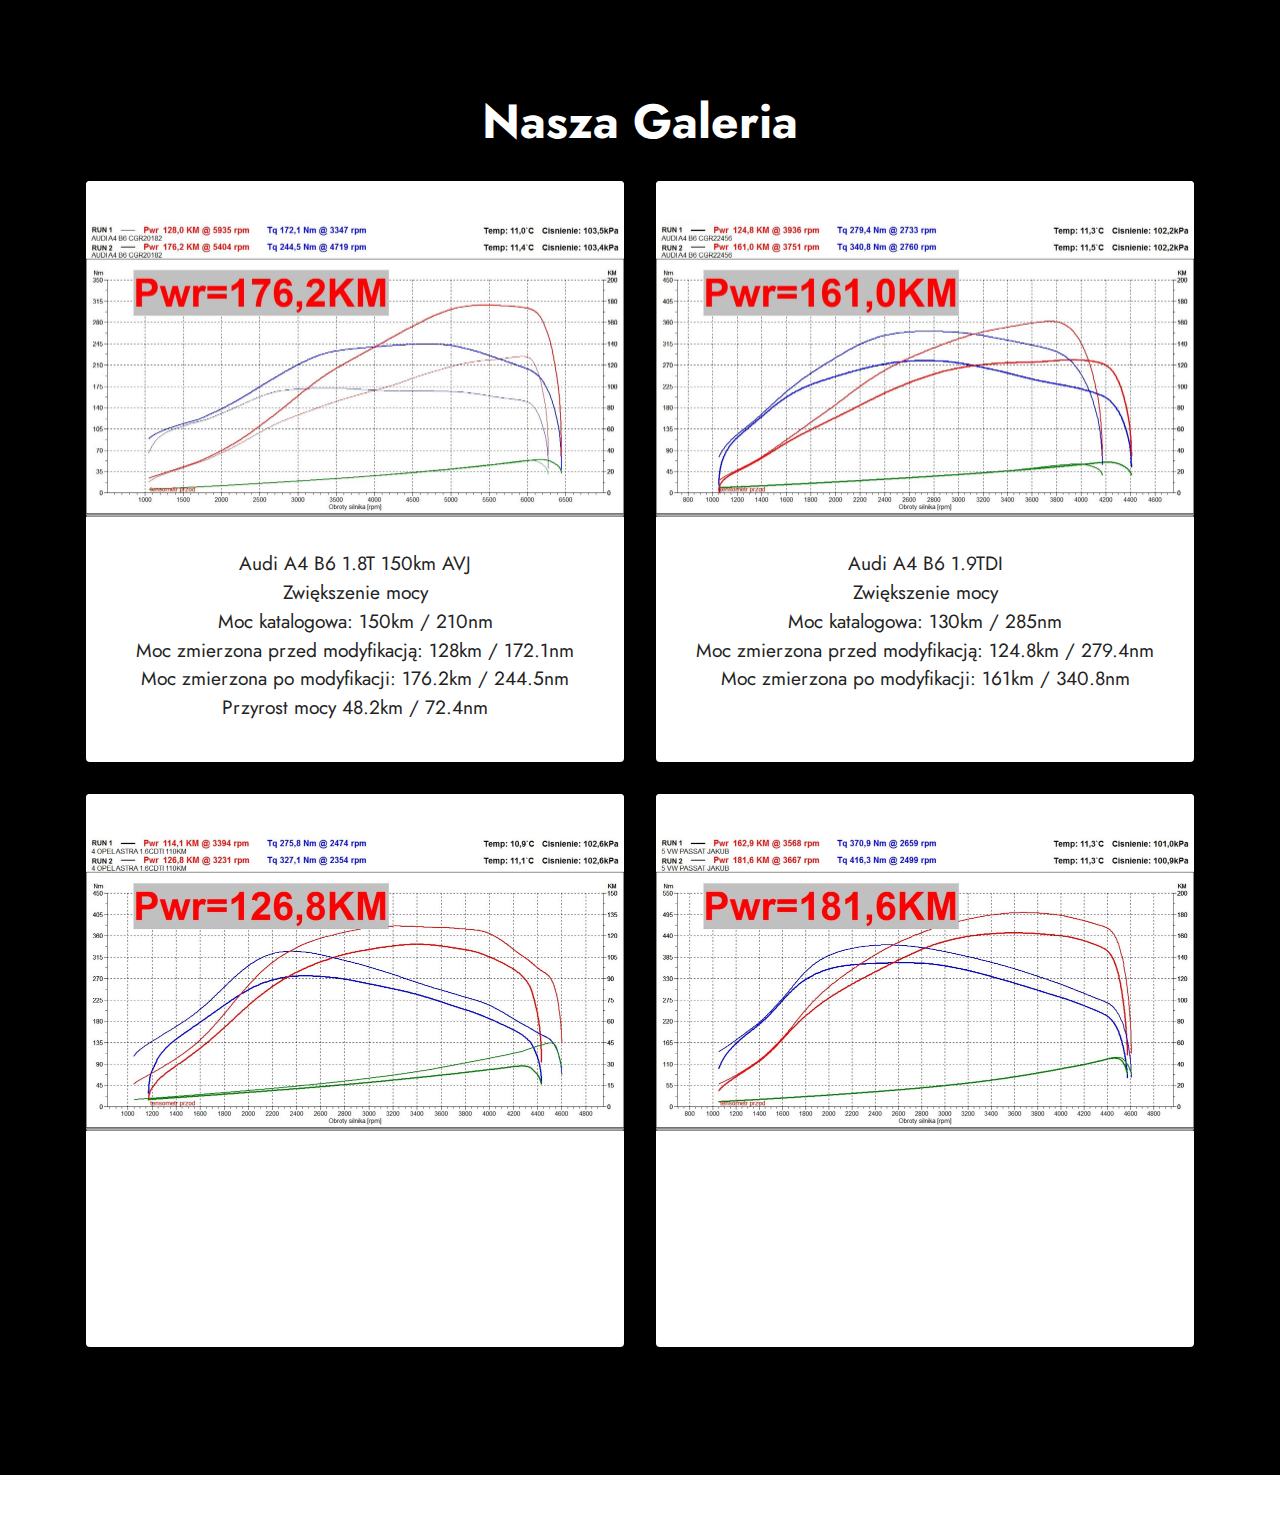
==== Galeria.html @ 9f330e2f "Add files via upload" ====
<!DOCTYPE html>
<html  >
<head>
  <!-- Site made with Mobirise Website Builder v5.7.8, https://mobirise.com -->
  <meta charset="UTF-8">
  <meta http-equiv="X-UA-Compatible" content="IE=edge">
  <meta name="generator" content="Mobirise v5.7.8, mobirise.com">
  <meta name="viewport" content="width=device-width, initial-scale=1, minimum-scale=1">
  <link rel="shortcut icon" href="assets/images/logo2-113x113.png" type="image/x-icon">
  <meta name="description" content="">
  
  
  <title>Galeria</title>
  <link rel="stylesheet" href="assets/bootstrap/css/bootstrap.min.css">
  <link rel="stylesheet" href="assets/bootstrap/css/bootstrap-grid.min.css">
  <link rel="stylesheet" href="assets/bootstrap/css/bootstrap-reboot.min.css">
  <link rel="stylesheet" href="assets/animatecss/animate.css">
  <link rel="stylesheet" href="assets/theme/css/style.css">
  <link rel="preload" href="https://fonts.googleapis.com/css?family=Jost:100,200,300,400,500,600,700,800,900,100i,200i,300i,400i,500i,600i,700i,800i,900i&display=swap" as="style" onload="this.onload=null;this.rel='stylesheet'">
  <noscript><link rel="stylesheet" href="https://fonts.googleapis.com/css?family=Jost:100,200,300,400,500,600,700,800,900,100i,200i,300i,400i,500i,600i,700i,800i,900i&display=swap"></noscript>
  <link rel="preload" as="style" href="assets/mobirise/css/mbr-additional.css"><link rel="stylesheet" href="assets/mobirise/css/mbr-additional.css" type="text/css">

  
  
  
</head>
<body>
  
  <section data-bs-version="5.1" class="gallery2 cid-tsQpjlClb7" id="gallery2-1n">
    
    
    <div class="container">
        <div class="mbr-section-head">
            <h4 class="mbr-section-title mbr-fonts-style align-center mb-0 display-2"><strong>Nasza Galeria</strong></h4>
            
        </div>
        <div class="row mt-4">
            <div class="item features-image сol-12 col-md-6 col-lg-6">
                <div class="item-wrapper">
                    <div class="item-img">
                        <img src="assets/images/315097996-138207428998140-3996588045355741692-n-1-1076x673.jpg" alt="Mobirise Website Builder">
                    </div>
                    <div class="item-content">
                        <h5 class="item-title mbr-fonts-style display-7">Audi A4 B6 1.8T 150km AVJ
<div>Zwiększenie mocy</div><div>Moc katalogowa: 150km / 210nm
</div><div>Moc zmierzona przed modyfikacją: 128km / 172.1nm
</div><div>Moc zmierzona po modyfikacji: 176.2km / 244.5nm
</div><div>Przyrost mocy 48.2km / 72.4nm</div></h5>
                        
                        
                    </div>
                    
                </div>
            </div>
            <div class="item features-image сol-12 col-md-6 col-lg-6">
                <div class="item-wrapper">
                    <div class="item-img">
                        <img src="assets/images/312795090-135342695951280-5869072577586856706-n-1076x673.jpg" alt="Mobirise Website Builder">
                    </div>
                    <div class="item-content">
                        <h5 class="item-title mbr-fonts-style display-7">Audi A4 B6 1.9TDI
<div>Zwiększenie mocy</div><div>Moc katalogowa: 130km / 285nm
</div><div>Moc zmierzona przed modyfikacją: 124.8km / 279.4nm
</div><div>Moc zmierzona po modyfikacji: 161km / 340.8nm</div></h5>
                        
                        
                    </div>
                    
                </div>
            </div>
            <div class="item features-image сol-12 col-md-6 col-lg-6">
                <div class="item-wrapper">
                    <div class="item-img">
                        <img src="assets/images/astra-1076x673.jpg" alt="Mobirise Website Builder">
                    </div>
                    <div class="item-content">
                        <h5 class="item-title mbr-fonts-style display-7">Opel Astra K 1.6CDTI 110km
<div>Zwiększenie mocy</div><div>Moc katalogowa: 110km / 300nm
</div><div>Moc zmierzona przed modyfikacją: 114.1km / 275nm
</div><div>Moc zmierzona po modyfikacji: 126.8km / 327nm</div></h5>
                        
                        
                    </div>
                    
                </div>
            </div>
            <div class="item features-image сol-12 col-md-6 col-lg-6">
                <div class="item-wrapper">
                    <div class="item-img">
                        <img src="assets/images/pasat-1076x673.jpg" alt="Mobirise Website Builder" title="">
                    </div>
                    <div class="item-content">
                        <h5 class="item-title mbr-fonts-style display-7">VW Passat B8 2.0TDI CRLB
<div>Zwiększenie mocy</div><div>Moc katalogowa: 150km / 340nm
</div><div>Moc zmierzona przed modyfikacją: 162.9km / 370.9nm
</div><div>Moc zmierzona po modyfikacji: 181.6km / 416.3nm</div></h5>
                        
                        
                    </div>
                    
                </div>
            </div>
        </div>
    </div>
</section><section class="display-7" style="padding: 0;align-items: center;justify-content: center;flex-wrap: wrap;    align-content: center;display: flex;position: relative;height: 4rem;"><a href="https://mobiri.se/" style="flex: 1 1;height: 4rem;position: absolute;width: 100%;z-index: 1;"><img alt="" style="height: 4rem;" src="[data-uri]"></a><p style="margin: 0;text-align: center;" class="display-7">Made with &#8204;</p><a style="z-index:1" href="https://mobirise.com/builder/landing-page-software.html">Landing Page Software</a></section><script src="assets/bootstrap/js/bootstrap.bundle.min.js"></script>  <script src="assets/smoothscroll/smooth-scroll.js"></script>  <script src="assets/ytplayer/index.js"></script>  <script src="assets/theme/js/script.js"></script>  
  
  
 <div id="scrollToTop" class="scrollToTop mbr-arrow-up"><a style="text-align: center;"><i class="mbr-arrow-up-icon mbr-arrow-up-icon-cm cm-icon cm-icon-smallarrow-up"></i></a></div>
    <input name="animation" type="hidden">
  </body>
</html>
---- assets/theme/css/style.css ----
@charset "UTF-8";
section {
  background-color: #ffffff;
}

body {
  font-style: normal;
  line-height: 1.5;
  font-weight: 400;
  color: #232323;
  position: relative;
}

button {
  background-color: transparent;
  border-color: transparent;
}

section,
.container,
.container-fluid {
  position: relative;
  word-wrap: break-word;
}

a.mbr-iconfont:hover {
  text-decoration: none;
}

.article .lead p,
.article .lead ul,
.article .lead ol,
.article .lead pre,
.article .lead blockquote {
  margin-bottom: 0;
}

a {
  font-style: normal;
  font-weight: 400;
  cursor: pointer;
}
a, a:hover {
  text-decoration: none;
}

.mbr-section-title {
  font-style: normal;
  line-height: 1.3;
}

.mbr-section-subtitle {
  line-height: 1.3;
}

.mbr-text {
  font-style: normal;
  line-height: 1.7;
}

h1,
h2,
h3,
h4,
h5,
h6,
.display-1,
.display-2,
.display-4,
.display-5,
.display-7,
span,
p,
a {
  line-height: 1;
  word-break: break-word;
  word-wrap: break-word;
  font-weight: 400;
}

b,
strong {
  font-weight: bold;
}

input:-webkit-autofill, input:-webkit-autofill:hover, input:-webkit-autofill:focus, input:-webkit-autofill:active {
  transition-delay: 9999s;
  -webkit-transition-property: background-color, color;
  transition-property: background-color, color;
}

textarea[type=hidden] {
  display: none;
}

section {
  background-position: 50% 50%;
  background-repeat: no-repeat;
  background-size: cover;
}
section .mbr-background-video,
section .mbr-background-video-preview {
  position: absolute;
  bottom: 0;
  left: 0;
  right: 0;
  top: 0;
}

.hidden {
  visibility: hidden;
}

.mbr-z-index20 {
  z-index: 20;
}

/*! Base colors */
.mbr-white {
  color: #ffffff;
}

.mbr-black {
  color: #111111;
}

.mbr-bg-white {
  background-color: #ffffff;
}

.mbr-bg-black {
  background-color: #000000;
}

/*! Text-aligns */
.align-left {
  text-align: left;
}

.align-center {
  text-align: center;
}

.align-right {
  text-align: right;
}

/*! Font-weight  */
.mbr-light {
  font-weight: 300;
}

.mbr-regular {
  font-weight: 400;
}

.mbr-semibold {
  font-weight: 500;
}

.mbr-bold {
  font-weight: 700;
}

/*! Media  */
.media-content {
  flex-basis: 100%;
}

.media-container-row {
  display: flex;
  flex-direction: row;
  flex-wrap: wrap;
  justify-content: center;
  align-content: center;
  align-items: start;
}
.media-container-row .media-size-item {
  width: 400px;
}

.media-container-column {
  display: flex;
  flex-direction: column;
  flex-wrap: wrap;
  justify-content: center;
  align-content: center;
  align-items: stretch;
}
.media-container-column > * {
  width: 100%;
}

@media (min-width: 992px) {
  .media-container-row {
    flex-wrap: nowrap;
  }
}
figure {
  margin-bottom: 0;
  overflow: hidden;
}

figure[mbr-media-size] {
  transition: width 0.1s;
}

img,
iframe {
  display: block;
  width: 100%;
}

.card {
  background-color: transparent;
  border: none;
}

.card-box {
  width: 100%;
}

.card-img {
  text-align: center;
  flex-shrink: 0;
  -webkit-flex-shrink: 0;
}

.media {
  max-width: 100%;
  margin: 0 auto;
}

.mbr-figure {
  align-self: center;
}

.media-container > div {
  max-width: 100%;
}

.mbr-figure img,
.card-img img {
  width: 100%;
}

@media (max-width: 991px) {
  .media-size-item {
    width: auto !important;
  }

  .media {
    width: auto;
  }

  .mbr-figure {
    width: 100% !important;
  }
}
/*! Buttons */
.mbr-section-btn {
  margin-left: -0.6rem;
  margin-right: -0.6rem;
  font-size: 0;
}

.btn {
  font-weight: 600;
  border-width: 1px;
  font-style: normal;
  margin: 0.6rem 0.6rem;
  white-space: normal;
  transition: all 0.2s ease-in-out;
  display: inline-flex;
  align-items: center;
  justify-content: center;
  word-break: break-word;
}

.btn-sm {
  font-weight: 600;
  letter-spacing: 0px;
  transition: all 0.3s ease-in-out;
}

.btn-md {
  font-weight: 600;
  letter-spacing: 0px;
  transition: all 0.3s ease-in-out;
}

.btn-lg {
  font-weight: 600;
  letter-spacing: 0px;
  transition: all 0.3s ease-in-out;
}

.btn-form {
  margin: 0;
}
.btn-form:hover {
  cursor: pointer;
}

nav .mbr-section-btn {
  margin-left: 0rem;
  margin-right: 0rem;
}

/*! Btn icon margin */
.btn .mbr-iconfont,
.btn.btn-sm .mbr-iconfont {
  order: 1;
  cursor: pointer;
  margin-left: 0.5rem;
  vertical-align: sub;
}

.btn.btn-md .mbr-iconfont,
.btn.btn-md .mbr-iconfont {
  margin-left: 0.8rem;
}

.mbr-regular {
  font-weight: 400;
}

.mbr-semibold {
  font-weight: 500;
}

.mbr-bold {
  font-weight: 700;
}

[type=submit] {
  -webkit-appearance: none;
}

/*! Full-screen */
.mbr-fullscreen .mbr-overlay {
  min-height: 100vh;
}

.mbr-fullscreen {
  display: flex;
  display: -moz-flex;
  display: -ms-flex;
  display: -o-flex;
  align-items: center;
  min-height: 100vh;
  padding-top: 3rem;
  padding-bottom: 3rem;
}

/*! Map */
.map {
  height: 25rem;
  position: relative;
}
.map iframe {
  width: 100%;
  height: 100%;
}

/*! Scroll to top arrow */
.mbr-arrow-up {
  bottom: 25px;
  right: 90px;
  position: fixed;
  text-align: right;
  z-index: 5000;
  color: #ffffff;
  font-size: 22px;
}

.mbr-arrow-up a {
  background: rgba(0, 0, 0, 0.2);
  border-radius: 50%;
  color: #fff;
  display: inline-block;
  height: 60px;
  width: 60px;
  border: 2px solid #fff;
  outline-style: none !important;
  position: relative;
  text-decoration: none;
  transition: all 0.3s ease-in-out;
  cursor: pointer;
  text-align: center;
}
.mbr-arrow-up a:hover {
  background-color: rgba(0, 0, 0, 0.4);
}
.mbr-arrow-up a i {
  line-height: 60px;
}

.mbr-arrow-up-icon {
  display: block;
  color: #fff;
}

.mbr-arrow-up-icon::before {
  content: "›";
  display: inline-block;
  font-family: serif;
  font-size: 22px;
  line-height: 1;
  font-style: normal;
  position: relative;
  top: 6px;
  left: -4px;
  transform: rotate(-90deg);
}

/*! Arrow Down */
.mbr-arrow {
  position: absolute;
  bottom: 45px;
  left: 50%;
  width: 60px;
  height: 60px;
  cursor: pointer;
  background-color: rgba(80, 80, 80, 0.5);
  border-radius: 50%;
  transform: translateX(-50%);
}
@media (max-width: 767px) {
  .mbr-arrow {
    display: none;
  }
}
.mbr-arrow > a {
  display: inline-block;
  text-decoration: none;
  outline-style: none;
  -webkit-animation: arrowdown 1.7s ease-in-out infinite;
          animation: arrowdown 1.7s ease-in-out infinite;
  color: #ffffff;
}
.mbr-arrow > a > i {
  position: absolute;
  top: -2px;
  left: 15px;
  font-size: 2rem;
}

#scrollToTop a i::before {
  content: "";
  position: absolute;
  display: block;
  border-bottom: 2.5px solid #fff;
  border-left: 2.5px solid #fff;
  width: 27.8%;
  height: 27.8%;
  left: 50%;
  top: 51%;
  transform: translateY(-30%) translateX(-50%) rotate(135deg);
}

@keyframes arrowdown {
  0% {
    transform: translateY(0px);
  }
  50% {
    transform: translateY(-5px);
  }
  100% {
    transform: translateY(0px);
  }
}
@-webkit-keyframes arrowdown {
  0% {
    transform: translateY(0px);
  }
  50% {
    transform: translateY(-5px);
  }
  100% {
    transform: translateY(0px);
  }
}
@media (max-width: 500px) {
  .mbr-arrow-up {
    left: 0;
    right: 0;
    text-align: center;
  }
}
/*Gradients animation*/
@keyframes gradient-animation {
  from {
    background-position: 0% 100%;
    -webkit-animation-timing-function: ease-in-out;
            animation-timing-function: ease-in-out;
  }
  to {
    background-position: 100% 0%;
    -webkit-animation-timing-function: ease-in-out;
            animation-timing-function: ease-in-out;
  }
}
@-webkit-keyframes gradient-animation {
  from {
    background-position: 0% 100%;
    -webkit-animation-timing-function: ease-in-out;
            animation-timing-function: ease-in-out;
  }
  to {
    background-position: 100% 0%;
    -webkit-animation-timing-function: ease-in-out;
            animation-timing-function: ease-in-out;
  }
}
.bg-gradient {
  background-size: 200% 200%;
  animation: gradient-animation 5s infinite alternate;
  -webkit-animation: gradient-animation 5s infinite alternate;
}

.menu .navbar-brand {
  display: -webkit-flex;
}
.menu .navbar-brand span {
  display: flex;
  display: -webkit-flex;
}
.menu .navbar-brand .navbar-caption-wrap {
  display: -webkit-flex;
}
.menu .navbar-brand .navbar-logo img {
  display: -webkit-flex;
  width: auto;
}
@media (min-width: 768px) and (max-width: 991px) {
  .menu .navbar-toggleable-sm .navbar-nav {
    display: -ms-flexbox;
  }
}
@media (max-width: 991px) {
  .menu .navbar-collapse {
    max-height: 93.5vh;
  }
  .menu .navbar-collapse.show {
    overflow: auto;
  }
}
@media (min-width: 992px) {
  .menu .navbar-nav.nav-dropdown {
    display: -webkit-flex;
  }
  .menu .navbar-toggleable-sm .navbar-collapse {
    display: -webkit-flex !important;
  }
  .menu .collapsed .navbar-collapse {
    max-height: 93.5vh;
  }
  .menu .collapsed .navbar-collapse.show {
    overflow: auto;
  }
}
@media (max-width: 767px) {
  .menu .navbar-collapse {
    max-height: 80vh;
  }
}

.nav-link .mbr-iconfont {
  margin-right: 0.5rem;
}

.navbar {
  display: -webkit-flex;
  -webkit-flex-wrap: wrap;
  -webkit-align-items: center;
  -webkit-justify-content: space-between;
}

.navbar-collapse {
  -webkit-flex-basis: 100%;
  -webkit-flex-grow: 1;
  -webkit-align-items: center;
}

.nav-dropdown .link {
  padding: 0.667em 1.667em !important;
  margin: 0 !important;
}

.nav {
  display: -webkit-flex;
  -webkit-flex-wrap: wrap;
}

.row {
  display: -webkit-flex;
  -webkit-flex-wrap: wrap;
}

.justify-content-center {
  -webkit-justify-content: center;
}

.form-inline {
  display: -webkit-flex;
}

.card-wrapper {
  -webkit-flex: 1;
}

.carousel-control {
  z-index: 10;
  display: -webkit-flex;
}

.carousel-controls {
  display: -webkit-flex;
}

.media {
  display: -webkit-flex;
}

.form-group:focus {
  outline: none;
}

.jq-selectbox__select {
  padding: 7px 0;
  position: relative;
}

.jq-selectbox__dropdown {
  overflow: hidden;
  border-radius: 10px;
  position: absolute;
  top: 100%;
  left: 0 !important;
  width: 100% !important;
}

.jq-selectbox__trigger-arrow {
  right: 0;
  transform: translateY(-50%);
}

.jq-selectbox li {
  padding: 1.07em 0.5em;
}

input[type=range] {
  padding-left: 0 !important;
  padding-right: 0 !important;
}

.modal-dialog,
.modal-content {
  height: 100%;
}

.modal-dialog .carousel-inner {
  height: calc(100vh - 1.75rem);
}
@media (max-width: 575px) {
  .modal-dialog .carousel-inner {
    height: calc(100vh - 1rem);
  }
}

.carousel-item {
  text-align: center;
}

.carousel-item img {
  margin: auto;
}

.navbar-toggler {
  align-self: flex-start;
  padding: 0.25rem 0.75rem;
  font-size: 1.25rem;
  line-height: 1;
  background: transparent;
  border: 1px solid transparent;
  border-radius: 0.25rem;
}

.navbar-toggler:focus,
.navbar-toggler:hover {
  text-decoration: none;
  box-shadow: none;
}

.navbar-toggler-icon {
  display: inline-block;
  width: 1.5em;
  height: 1.5em;
  vertical-align: middle;
  content: "";
  background: no-repeat center center;
  background-size: 100% 100%;
}

.navbar-toggler-left {
  position: absolute;
  left: 1rem;
}

.navbar-toggler-right {
  position: absolute;
  right: 1rem;
}

.card-img {
  width: auto;
}

.menu .navbar.collapsed:not(.beta-menu) {
  flex-direction: column;
}

.carousel-item.active,
.carousel-item-next,
.carousel-item-prev {
  display: flex;
}

.note-air-layout .dropup .dropdown-menu,
.note-air-layout .navbar-fixed-bottom .dropdown .dropdown-menu {
  bottom: initial !important;
}

html,
body {
  height: auto;
  min-height: 100vh;
}

.dropup .dropdown-toggle::after {
  display: none;
}

.form-asterisk {
  font-family: initial;
  position: absolute;
  top: -2px;
  font-weight: normal;
}

.form-control-label {
  position: relative;
  cursor: pointer;
  margin-bottom: 0.357em;
  padding: 0;
}

.alert {
  color: #ffffff;
  border-radius: 0;
  border: 0;
  font-size: 1.1rem;
  line-height: 1.5;
  margin-bottom: 1.875rem;
  padding: 1.25rem;
  position: relative;
  text-align: center;
}
.alert.alert-form::after {
  background-color: inherit;
  bottom: -7px;
  content: "";
  display: block;
  height: 14px;
  left: 50%;
  margin-left: -7px;
  position: absolute;
  transform: rotate(45deg);
  width: 14px;
}

.form-control {
  background-color: #ffffff;
  background-clip: border-box;
  color: #232323;
  line-height: 1rem !important;
  height: auto;
  padding: 0.6rem 1.2rem;
  transition: border-color 0.25s ease 0s;
  border: 1px solid transparent !important;
  border-radius: 4px;
  box-shadow: rgba(0, 0, 0, 0.07) 0px 1px 1px 0px, rgba(0, 0, 0, 0.07) 0px 1px 3px 0px, rgba(0, 0, 0, 0.03) 0px 0px 0px 1px;
}
.form-active .form-control:invalid {
  border-color: red;
}

form .row {
  margin-left: -0.6rem;
  margin-right: -0.6rem;
}
form .row [class*=col] {
  padding-left: 0.6rem;
  padding-right: 0.6rem;
}

form .mbr-section-btn {
  margin: 0;
  padding-left: 0.6rem;
  padding-right: 0.6rem;
}

form .btn {
  display: flex;
  padding: 0.6rem 1.2rem;
  margin: 0;
}

form .form-check-input {
  margin-top: 0.5;
}

textarea.form-control {
  line-height: 1.5rem !important;
}

.form-group {
  margin-bottom: 1.2rem;
}

.form-control,
form .btn {
  min-height: 48px;
}

.gdpr-block label span.textGDPR input[name=gdpr] {
  top: 7px;
}

.form-control:focus {
  box-shadow: none;
}

:focus {
  outline: none;
}

.mbr-overlay {
  background-color: #000;
  bottom: 0;
  left: 0;
  opacity: 0.5;
  position: absolute;
  right: 0;
  top: 0;
  z-index: 0;
  pointer-events: none;
}

blockquote {
  font-style: italic;
  padding: 3rem;
  font-size: 1.09rem;
  position: relative;
  border-left: 3px solid;
}

ul,
ol,
pre,
blockquote {
  margin-bottom: 2.3125rem;
}

.mt-4 {
  margin-top: 2rem !important;
}

.mb-4 {
  margin-bottom: 2rem !important;
}

@media (min-width: 992px) {
  .container {
    padding-left: 16px;
    padding-right: 16px;
  }

  .row {
    margin-left: -16px;
    margin-right: -16px;
  }
  .row > [class*=col] {
    padding-left: 16px;
    padding-right: 16px;
  }
}
@media (min-width: 768px) {
  .container-fluid {
    padding-left: 32px;
    padding-right: 32px;
  }
}
@media (min-width: 768px) and (max-width: 991px) {
  .mbr-container {
    padding-left: 32px;
    padding-right: 32px;
  }
}
@media (max-width: 767px) {
  .mbr-container {
    padding-left: 16px;
    padding-right: 16px;
  }
}
.card-wrapper,
.item-wrapper {
  overflow: hidden;
}

.app-video-wrapper > img {
  opacity: 1;
}

.item {
  position: relative;
}

.dropdown-menu .dropdown-menu {
  left: 100%;
}

.dropdown-item + .dropdown-menu {
  display: none;
}

.dropdown-item:hover + .dropdown-menu,
.dropdown-menu:hover {
  display: block;
}

@media (min-aspect-ratio: 16/9) {
  .mbr-video-foreground {
    height: 300% !important;
    top: -100% !important;
  }
}
@media (max-aspect-ratio: 16/9) {
  .mbr-video-foreground {
    width: 300% !important;
    left: -100% !important;
  }
}.engine {
	position: absolute;
	text-indent: -2400px;
	text-align: center;
	padding: 0;
	top: 0;
	left: -2400px;
}
---- assets/mobirise/css/mbr-additional.css ----
.btn {
  border-width: 2px;
}
body {
  font-family: Jost;
}
.display-1 {
  font-family: 'Jost', sans-serif;
  font-size: 4.6rem;
  line-height: 1.1;
}
.display-1 > .mbr-iconfont {
  font-size: 5.75rem;
}
.display-2 {
  font-family: 'Jost', sans-serif;
  font-size: 3rem;
  line-height: 1.1;
}
.display-2 > .mbr-iconfont {
  font-size: 3.75rem;
}
.display-4 {
  font-family: 'Jost', sans-serif;
  font-size: 1.1rem;
  line-height: 1.5;
}
.display-4 > .mbr-iconfont {
  font-size: 1.375rem;
}
.display-5 {
  font-family: 'Jost', sans-serif;
  font-size: 2.2rem;
  line-height: 1.5;
}
.display-5 > .mbr-iconfont {
  font-size: 2.75rem;
}
.display-7 {
  font-family: 'Jost', sans-serif;
  font-size: 1.2rem;
  line-height: 1.5;
}
.display-7 > .mbr-iconfont {
  font-size: 1.5rem;
}
/* ---- Fluid typography for mobile devices ---- */
/* 1.4 - font scale ratio ( bootstrap == 1.42857 ) */
/* 100vw - current viewport width */
/* (48 - 20)  48 == 48rem == 768px, 20 == 20rem == 320px(minimal supported viewport) */
/* 0.65 - min scale variable, may vary */
@media (max-width: 992px) {
  .display-1 {
    font-size: 3.68rem;
  }
}
@media (max-width: 768px) {
  .display-1 {
    font-size: 3.22rem;
    font-size: calc( 2.26rem + (4.6 - 2.26) * ((100vw - 20rem) / (48 - 20)));
    line-height: calc( 1.1 * (2.26rem + (4.6 - 2.26) * ((100vw - 20rem) / (48 - 20))));
  }
  .display-2 {
    font-size: 2.4rem;
    font-size: calc( 1.7rem + (3 - 1.7) * ((100vw - 20rem) / (48 - 20)));
    line-height: calc( 1.3 * (1.7rem + (3 - 1.7) * ((100vw - 20rem) / (48 - 20))));
  }
  .display-4 {
    font-size: 0.88rem;
    font-size: calc( 1.0350000000000001rem + (1.1 - 1.0350000000000001) * ((100vw - 20rem) / (48 - 20)));
    line-height: calc( 1.4 * (1.0350000000000001rem + (1.1 - 1.0350000000000001) * ((100vw - 20rem) / (48 - 20))));
  }
  .display-5 {
    font-size: 1.76rem;
    font-size: calc( 1.42rem + (2.2 - 1.42) * ((100vw - 20rem) / (48 - 20)));
    line-height: calc( 1.4 * (1.42rem + (2.2 - 1.42) * ((100vw - 20rem) / (48 - 20))));
  }
  .display-7 {
    font-size: 0.96rem;
    font-size: calc( 1.07rem + (1.2 - 1.07) * ((100vw - 20rem) / (48 - 20)));
    line-height: calc( 1.4 * (1.07rem + (1.2 - 1.07) * ((100vw - 20rem) / (48 - 20))));
  }
}
/* Buttons */
.btn {
  padding: 0.6rem 1.2rem;
  border-radius: 4px;
}
.btn-sm {
  padding: 0.6rem 1.2rem;
  border-radius: 4px;
}
.btn-md {
  padding: 0.6rem 1.2rem;
  border-radius: 4px;
}
.btn-lg {
  padding: 1rem 2.6rem;
  border-radius: 4px;
}
.bg-primary {
  background-color: #6592e6 !important;
}
.bg-success {
  background-color: #40b0bf !important;
}
.bg-info {
  background-color: #47b5ed !important;
}
.bg-warning {
  background-color: #ffe161 !important;
}
.bg-danger {
  background-color: #ff9966 !important;
}
.btn-primary,
.btn-primary:active {
  background-color: #6592e6 !important;
  border-color: #6592e6 !important;
  color: #ffffff !important;
  box-shadow: 0 2px 2px 0 rgba(0, 0, 0, 0.2);
}
.btn-primary:hover,
.btn-primary:focus,
.btn-primary.focus,
.btn-primary.active {
  color: #ffffff !important;
  background-color: #2260d2 !important;
  border-color: #2260d2 !important;
  box-shadow: 0 2px 5px 0 rgba(0, 0, 0, 0.2);
}
.btn-primary.disabled,
.btn-primary:disabled {
  color: #ffffff !important;
  background-color: #2260d2 !important;
  border-color: #2260d2 !important;
}
.btn-secondary,
.btn-secondary:active {
  background-color: #ff6666 !important;
  border-color: #ff6666 !important;
  color: #ffffff !important;
  box-shadow: 0 2px 2px 0 rgba(0, 0, 0, 0.2);
}
.btn-secondary:hover,
.btn-secondary:focus,
.btn-secondary.focus,
.btn-secondary.active {
  color: #ffffff !important;
  background-color: #ff0f0f !important;
  border-color: #ff0f0f !important;
  box-shadow: 0 2px 5px 0 rgba(0, 0, 0, 0.2);
}
.btn-secondary.disabled,
.btn-secondary:disabled {
  color: #ffffff !important;
  background-color: #ff0f0f !important;
  border-color: #ff0f0f !important;
}
.btn-info,
.btn-info:active {
  background-color: #47b5ed !important;
  border-color: #47b5ed !important;
  color: #ffffff !important;
  box-shadow: 0 2px 2px 0 rgba(0, 0, 0, 0.2);
}
.btn-info:hover,
.btn-info:focus,
.btn-info.focus,
.btn-info.active {
  color: #ffffff !important;
  background-color: #148cca !important;
  border-color: #148cca !important;
  box-shadow: 0 2px 5px 0 rgba(0, 0, 0, 0.2);
}
.btn-info.disabled,
.btn-info:disabled {
  color: #ffffff !important;
  background-color: #148cca !important;
  border-color: #148cca !important;
}
.btn-success,
.btn-success:active {
  background-color: #40b0bf !important;
  border-color: #40b0bf !important;
  color: #ffffff !important;
  box-shadow: 0 2px 2px 0 rgba(0, 0, 0, 0.2);
}
.btn-success:hover,
.btn-success:focus,
.btn-success.focus,
.btn-success.active {
  color: #ffffff !important;
  background-color: #2a747e !important;
  border-color: #2a747e !important;
  box-shadow: 0 2px 5px 0 rgba(0, 0, 0, 0.2);
}
.btn-success.disabled,
.btn-success:disabled {
  color: #ffffff !important;
  background-color: #2a747e !important;
  border-color: #2a747e !important;
}
.btn-warning,
.btn-warning:active {
  background-color: #ffe161 !important;
  border-color: #ffe161 !important;
  color: #614f00 !important;
  box-shadow: 0 2px 2px 0 rgba(0, 0, 0, 0.2);
}
.btn-warning:hover,
.btn-warning:focus,
.btn-warning.focus,
.btn-warning.active {
  color: #0a0800 !important;
  background-color: #ffd10a !important;
  border-color: #ffd10a !important;
  box-shadow: 0 2px 5px 0 rgba(0, 0, 0, 0.2);
}
.btn-warning.disabled,
.btn-warning:disabled {
  color: #614f00 !important;
  background-color: #ffd10a !important;
  border-color: #ffd10a !important;
}
.btn-danger,
.btn-danger:active {
  background-color: #ff9966 !important;
  border-color: #ff9966 !important;
  color: #ffffff !important;
  box-shadow: 0 2px 2px 0 rgba(0, 0, 0, 0.2);
}
.btn-danger:hover,
.btn-danger:focus,
.btn-danger.focus,
.btn-danger.active {
  color: #ffffff !important;
  background-color: #ff5f0f !important;
  border-color: #ff5f0f !important;
  box-shadow: 0 2px 5px 0 rgba(0, 0, 0, 0.2);
}
.btn-danger.disabled,
.btn-danger:disabled {
  color: #ffffff !important;
  background-color: #ff5f0f !important;
  border-color: #ff5f0f !important;
}
.btn-white,
.btn-white:active {
  background-color: #fafafa !important;
  border-color: #fafafa !important;
  color: #7a7a7a !important;
  box-shadow: 0 2px 2px 0 rgba(0, 0, 0, 0.2);
}
.btn-white:hover,
.btn-white:focus,
.btn-white.focus,
.btn-white.active {
  color: #4f4f4f !important;
  background-color: #cfcfcf !important;
  border-color: #cfcfcf !important;
  box-shadow: 0 2px 5px 0 rgba(0, 0, 0, 0.2);
}
.btn-white.disabled,
.btn-white:disabled {
  color: #7a7a7a !important;
  background-color: #cfcfcf !important;
  border-color: #cfcfcf !important;
}
.btn-black,
.btn-black:active {
  background-color: #232323 !important;
  border-color: #232323 !important;
  color: #ffffff !important;
  box-shadow: 0 2px 2px 0 rgba(0, 0, 0, 0.2);
}
.btn-black:hover,
.btn-black:focus,
.btn-black.focus,
.btn-black.active {
  color: #ffffff !important;
  background-color: #000000 !important;
  border-color: #000000 !important;
  box-shadow: 0 2px 5px 0 rgba(0, 0, 0, 0.2);
}
.btn-black.disabled,
.btn-black:disabled {
  color: #ffffff !important;
  background-color: #000000 !important;
  border-color: #000000 !important;
}
.btn-primary-outline,
.btn-primary-outline:active {
  background-color: transparent !important;
  border-color: #6592e6;
  color: #6592e6;
}
.btn-primary-outline:hover,
.btn-primary-outline:focus,
.btn-primary-outline.focus,
.btn-primary-outline.active {
  color: #2260d2 !important;
  background-color: transparent!important;
  border-color: #2260d2 !important;
  box-shadow: none!important;
}
.btn-primary-outline.disabled,
.btn-primary-outline:disabled {
  color: #ffffff !important;
  background-color: #6592e6 !important;
  border-color: #6592e6 !important;
}
.btn-secondary-outline,
.btn-secondary-outline:active {
  background-color: transparent !important;
  border-color: #ff6666;
  color: #ff6666;
}
.btn-secondary-outline:hover,
.btn-secondary-outline:focus,
.btn-secondary-outline.focus,
.btn-secondary-outline.active {
  color: #ff0f0f !important;
  background-color: transparent!important;
  border-color: #ff0f0f !important;
  box-shadow: none!important;
}
.btn-secondary-outline.disabled,
.btn-secondary-outline:disabled {
  color: #ffffff !important;
  background-color: #ff6666 !important;
  border-color: #ff6666 !important;
}
.btn-info-outline,
.btn-info-outline:active {
  background-color: transparent !important;
  border-color: #47b5ed;
  color: #47b5ed;
}
.btn-info-outline:hover,
.btn-info-outline:focus,
.btn-info-outline.focus,
.btn-info-outline.active {
  color: #148cca !important;
  background-color: transparent!important;
  border-color: #148cca !important;
  box-shadow: none!important;
}
.btn-info-outline.disabled,
.btn-info-outline:disabled {
  color: #ffffff !important;
  background-color: #47b5ed !important;
  border-color: #47b5ed !important;
}
.btn-success-outline,
.btn-success-outline:active {
  background-color: transparent !important;
  border-color: #40b0bf;
  color: #40b0bf;
}
.btn-success-outline:hover,
.btn-success-outline:focus,
.btn-success-outline.focus,
.btn-success-outline.active {
  color: #2a747e !important;
  background-color: transparent!important;
  border-color: #2a747e !important;
  box-shadow: none!important;
}
.btn-success-outline.disabled,
.btn-success-outline:disabled {
  color: #ffffff !important;
  background-color: #40b0bf !important;
  border-color: #40b0bf !important;
}
.btn-warning-outline,
.btn-warning-outline:active {
  background-color: transparent !important;
  border-color: #ffe161;
  color: #ffe161;
}
.btn-warning-outline:hover,
.btn-warning-outline:focus,
.btn-warning-outline.focus,
.btn-warning-outline.active {
  color: #ffd10a !important;
  background-color: transparent!important;
  border-color: #ffd10a !important;
  box-shadow: none!important;
}
.btn-warning-outline.disabled,
.btn-warning-outline:disabled {
  color: #614f00 !important;
  background-color: #ffe161 !important;
  border-color: #ffe161 !important;
}
.btn-danger-outline,
.btn-danger-outline:active {
  background-color: transparent !important;
  border-color: #ff9966;
  color: #ff9966;
}
.btn-danger-outline:hover,
.btn-danger-outline:focus,
.btn-danger-outline.focus,
.btn-danger-outline.active {
  color: #ff5f0f !important;
  background-color: transparent!important;
  border-color: #ff5f0f !important;
  box-shadow: none!important;
}
.btn-danger-outline.disabled,
.btn-danger-outline:disabled {
  color: #ffffff !important;
  background-color: #ff9966 !important;
  border-color: #ff9966 !important;
}
.btn-black-outline,
.btn-black-outline:active {
  background-color: transparent !important;
  border-color: #232323;
  color: #232323;
}
.btn-black-outline:hover,
.btn-black-outline:focus,
.btn-black-outline.focus,
.btn-black-outline.active {
  color: #000000 !important;
  background-color: transparent!important;
  border-color: #000000 !important;
  box-shadow: none!important;
}
.btn-black-outline.disabled,
.btn-black-outline:disabled {
  color: #ffffff !important;
  background-color: #232323 !important;
  border-color: #232323 !important;
}
.btn-white-outline,
.btn-white-outline:active {
  background-color: transparent !important;
  border-color: #fafafa;
  color: #fafafa;
}
.btn-white-outline:hover,
.btn-white-outline:focus,
.btn-white-outline.focus,
.btn-white-outline.active {
  color: #cfcfcf !important;
  background-color: transparent!important;
  border-color: #cfcfcf !important;
  box-shadow: none!important;
}
.btn-white-outline.disabled,
.btn-white-outline:disabled {
  color: #7a7a7a !important;
  background-color: #fafafa !important;
  border-color: #fafafa !important;
}
.text-primary {
  color: #6592e6 !important;
}
.text-secondary {
  color: #ff6666 !important;
}
.text-success {
  color: #40b0bf !important;
}
.text-info {
  color: #47b5ed !important;
}
.text-warning {
  color: #ffe161 !important;
}
.text-danger {
  color: #ff9966 !important;
}
.text-white {
  color: #fafafa !important;
}
.text-black {
  color: #232323 !important;
}
a.text-primary:hover,
a.text-primary:focus,
a.text-primary.active {
  color: #205ac5 !important;
}
a.text-secondary:hover,
a.text-secondary:focus,
a.text-secondary.active {
  color: #ff0000 !important;
}
a.text-success:hover,
a.text-success:focus,
a.text-success.active {
  color: #266a73 !important;
}
a.text-info:hover,
a.text-info:focus,
a.text-info.active {
  color: #1283bc !important;
}
a.text-warning:hover,
a.text-warning:focus,
a.text-warning.active {
  color: #facb00 !important;
}
a.text-danger:hover,
a.text-danger:focus,
a.text-danger.active {
  color: #ff5500 !important;
}
a.text-white:hover,
a.text-white:focus,
a.text-white.active {
  color: #c7c7c7 !important;
}
a.text-black:hover,
a.text-black:focus,
a.text-black.active {
  color: #000000 !important;
}
a[class*="text-"]:not(.nav-link):not(.dropdown-item):not([role]):not(.navbar-caption) {
  position: relative;
  background-image: transparent;
  background-size: 10000px 2px;
  background-repeat: no-repeat;
  background-position: 0px 1.2em;
  background-position: -10000px 1.2em;
}
a[class*="text-"]:not(.nav-link):not(.dropdown-item):not([role]):not(.navbar-caption):hover {
  transition: background-position 2s ease-in-out;
  background-image: linear-gradient(currentColor 50%, currentColor 50%);
  background-position: 0px 1.2em;
}
.nav-tabs .nav-link.active {
  color: #6592e6;
}
.nav-tabs .nav-link:not(.active) {
  color: #232323;
}
.alert-success {
  background-color: #70c770;
}
.alert-info {
  background-color: #47b5ed;
}
.alert-warning {
  background-color: #ffe161;
}
.alert-danger {
  background-color: #ff9966;
}
.mbr-section-btn a.btn:not(.btn-form) {
  border-radius: 100px;
}
.mbr-gallery-filter li a {
  border-radius: 100px !important;
}
.mbr-gallery-filter li.active .btn {
  background-color: #6592e6;
  border-color: #6592e6;
  color: #ffffff;
}
.mbr-gallery-filter li.active .btn:focus {
  box-shadow: none;
}
.nav-tabs .nav-link {
  border-radius: 100px !important;
}
a,
a:hover {
  color: #6592e6;
}
.mbr-plan-header.bg-primary .mbr-plan-subtitle,
.mbr-plan-header.bg-primary .mbr-plan-price-desc {
  color: #ffffff;
}
.mbr-plan-header.bg-success .mbr-plan-subtitle,
.mbr-plan-header.bg-success .mbr-plan-price-desc {
  color: #a0d8df;
}
.mbr-plan-header.bg-info .mbr-plan-subtitle,
.mbr-plan-header.bg-info .mbr-plan-price-desc {
  color: #ffffff;
}
.mbr-plan-header.bg-warning .mbr-plan-subtitle,
.mbr-plan-header.bg-warning .mbr-plan-price-desc {
  color: #ffffff;
}
.mbr-plan-header.bg-danger .mbr-plan-subtitle,
.mbr-plan-header.bg-danger .mbr-plan-price-desc {
  color: #ffffff;
}
/* Scroll to top button*/
#scrollToTop a {
  border-radius: 100px;
}
.form-control {
  font-family: 'Jost', sans-serif;
  font-size: 1.1rem;
  line-height: 1.5;
  font-weight: 400;
}
.form-control > .mbr-iconfont {
  font-size: 1.375rem;
}
.form-control:hover,
.form-control:focus {
  box-shadow: rgba(0, 0, 0, 0.07) 0px 1px 1px 0px, rgba(0, 0, 0, 0.07) 0px 1px 3px 0px, rgba(0, 0, 0, 0.03) 0px 0px 0px 1px;
  border-color: #6592e6 !important;
}
.form-control:-webkit-input-placeholder {
  font-family: 'Jost', sans-serif;
  font-size: 1.1rem;
  line-height: 1.5;
  font-weight: 400;
}
.form-control:-webkit-input-placeholder > .mbr-iconfont {
  font-size: 1.375rem;
}
blockquote {
  border-color: #6592e6;
}
/* Forms */
.mbr-form .input-group-btn a.btn {
  border-radius: 100px !important;
}
.mbr-form .input-group-btn a.btn:hover {
  box-shadow: 0 10px 40px 0 rgba(0, 0, 0, 0.2);
}
.mbr-form .input-group-btn button[type="submit"] {
  border-radius: 100px !important;
  padding: 1rem 3rem;
}
.mbr-form .input-group-btn button[type="submit"]:hover {
  box-shadow: 0 10px 40px 0 rgba(0, 0, 0, 0.2);
}
.jq-selectbox li:hover,
.jq-selectbox li.selected {
  background-color: #6592e6;
  color: #ffffff;
}
.jq-number__spin {
  transition: 0.25s ease;
}
.jq-number__spin:hover {
  border-color: #6592e6;
}
.jq-selectbox .jq-selectbox__trigger-arrow,
.jq-number__spin.minus:after,
.jq-number__spin.plus:after {
  transition: 0.4s;
  border-top-color: #353535;
  border-bottom-color: #353535;
}
.jq-selectbox:hover .jq-selectbox__trigger-arrow,
.jq-number__spin.minus:hover:after,
.jq-number__spin.plus:hover:after {
  border-top-color: #6592e6;
  border-bottom-color: #6592e6;
}
.xdsoft_datetimepicker .xdsoft_calendar td.xdsoft_default,
.xdsoft_datetimepicker .xdsoft_calendar td.xdsoft_current,
.xdsoft_datetimepicker .xdsoft_timepicker .xdsoft_time_box > div > div.xdsoft_current {
  color: #ffffff !important;
  background-color: #6592e6 !important;
  box-shadow: none !important;
}
.xdsoft_datetimepicker .xdsoft_calendar td:hover,
.xdsoft_datetimepicker .xdsoft_timepicker .xdsoft_time_box > div > div:hover {
  color: #000000 !important;
  background: #ff6666 !important;
  box-shadow: none !important;
}
.lazy-bg {
  background-image: none !important;
}
.lazy-placeholder:not(section),
.lazy-none {
  display: block;
  position: relative;
  padding-bottom: 56.25%;
  width: 100%;
  height: auto;
}
iframe.lazy-placeholder,
.lazy-placeholder:after {
  content: '';
  position: absolute;
  width: 200px;
  height: 200px;
  background: transparent no-repeat center;
  background-size: contain;
  top: 50%;
  left: 50%;
  transform: translateX(-50%) translateY(-50%);
  background-image: url("data:image/svg+xml;charset=UTF-8,%3csvg width='32' height='32' viewBox='0 0 64 64' xmlns='http://www.w3.org/2000/svg' stroke='%236592e6' %3e%3cg fill='none' fill-rule='evenodd'%3e%3cg transform='translate(16 16)' stroke-width='2'%3e%3ccircle stroke-opacity='.5' cx='16' cy='16' r='16'/%3e%3cpath d='M32 16c0-9.94-8.06-16-16-16'%3e%3canimateTransform attributeName='transform' type='rotate' from='0 16 16' to='360 16 16' dur='1s' repeatCount='indefinite'/%3e%3c/path%3e%3c/g%3e%3c/g%3e%3c/svg%3e");
}
section.lazy-placeholder:after {
  opacity: 0.5;
}
body {
  overflow-x: hidden;
}
a {
  transition: color 0.6s;
}
.cid-tsOKmFIrLL {
  background-image: url("../../../assets/images/298116456-103949452423938-6160266547460034625-n-590x590.jpeg");
}
.cid-tsOKmFIrLL .mbr-fallback-image.disabled {
  display: none;
}
.cid-tsOKmFIrLL .mbr-fallback-image {
  display: block;
  background-size: cover;
  background-position: center center;
  width: 100%;
  height: 100%;
  position: absolute;
  top: 0;
}
.cid-tsOKmFIrLL .mbr-section-title {
  color: #ffffff;
}
.cid-tsOKmFIrLL .mbr-text,
.cid-tsOKmFIrLL .mbr-section-btn {
  color: #ffffff;
}
.cid-tsOUuTFX2x {
  z-index: 1000;
  width: 100%;
  position: relative;
  min-height: 60px;
}
.cid-tsOUuTFX2x nav.navbar {
  position: fixed;
}
.cid-tsOUuTFX2x .dropdown-item:before {
  font-family: Moririse2 !important;
  content: "\e966";
  display: inline-block;
  width: 0;
  position: absolute;
  left: 1rem;
  top: 0.5rem;
  margin-right: 0.5rem;
  line-height: 1;
  font-size: inherit;
  vertical-align: middle;
  text-align: center;
  overflow: hidden;
  transform: scale(0, 1);
  transition: all 0.25s ease-in-out;
}
.cid-tsOUuTFX2x .dropdown-menu {
  padding: 0;
  border-radius: 4px;
  box-shadow: 0 1px 3px 0 rgba(0, 0, 0, 0.1);
}
.cid-tsOUuTFX2x .dropdown-item {
  border-bottom: 1px solid #e6e6e6;
}
.cid-tsOUuTFX2x .dropdown-item:hover,
.cid-tsOUuTFX2x .dropdown-item:focus {
  background: #6592e6 !important;
  color: white !important;
}
.cid-tsOUuTFX2x .dropdown-item:hover span {
  color: white;
}
.cid-tsOUuTFX2x .dropdown-item:first-child {
  border-top-left-radius: 4px;
  border-top-right-radius: 4px;
}
.cid-tsOUuTFX2x .dropdown-item:last-child {
  border-bottom: none;
  border-bottom-left-radius: 4px;
  border-bottom-right-radius: 4px;
}
.cid-tsOUuTFX2x .nav-dropdown .link {
  padding: 0 0.3em !important;
  margin: 0.667em 1em !important;
}
.cid-tsOUuTFX2x .nav-dropdown .link.dropdown-toggle::after {
  margin-left: 0.5rem;
  margin-top: 0.2rem;
}
.cid-tsOUuTFX2x .nav-link {
  position: relative;
}
.cid-tsOUuTFX2x .container {
  display: flex;
  margin: auto;
  flex-wrap: nowrap;
}
@media (max-width: 991px) {
  .cid-tsOUuTFX2x .container {
    flex-wrap: wrap;
  }
}
.cid-tsOUuTFX2x .container-fluid {
  flex-wrap: nowrap;
}
@media (max-width: 991px) {
  .cid-tsOUuTFX2x .container-fluid {
    flex-wrap: wrap;
  }
}
.cid-tsOUuTFX2x .iconfont-wrapper {
  color: #ffffff !important;
  font-size: 1.5rem;
  padding-right: 0.5rem;
}
.cid-tsOUuTFX2x .dropdown-menu,
.cid-tsOUuTFX2x .navbar.opened {
  background: #000000 !important;
}
.cid-tsOUuTFX2x .nav-item:focus,
.cid-tsOUuTFX2x .nav-link:focus {
  outline: none;
}
.cid-tsOUuTFX2x .dropdown .dropdown-menu .dropdown-item {
  width: auto;
  transition: all 0.25s ease-in-out;
}
.cid-tsOUuTFX2x .dropdown .dropdown-menu .dropdown-item::after {
  right: 0.5rem;
}
.cid-tsOUuTFX2x .dropdown .dropdown-menu .dropdown-item .mbr-iconfont {
  margin-right: 0.5rem;
  vertical-align: sub;
}
.cid-tsOUuTFX2x .dropdown .dropdown-menu .dropdown-item .mbr-iconfont:before {
  display: inline-block;
  transform: scale(1, 1);
  transition: all 0.25s ease-in-out;
}
.cid-tsOUuTFX2x .collapsed .dropdown-menu .dropdown-item:before {
  display: none;
}
.cid-tsOUuTFX2x .collapsed .dropdown .dropdown-menu .dropdown-item {
  padding: 0.235em 1.5em 0.235em 1.5em !important;
  transition: none;
  margin: 0 !important;
}
.cid-tsOUuTFX2x .navbar {
  min-height: 70px;
  transition: all 0.3s;
  border-bottom: 1px solid transparent;
  box-shadow: 0 1px 3px 0 rgba(0, 0, 0, 0.1);
  background: #000000;
}
.cid-tsOUuTFX2x .navbar.opened {
  transition: all 0.3s;
}
.cid-tsOUuTFX2x .navbar .dropdown-item {
  padding: 0.5rem 1.8rem;
}
.cid-tsOUuTFX2x .navbar .navbar-logo img {
  width: auto;
}
.cid-tsOUuTFX2x .navbar .navbar-collapse {
  justify-content: flex-end;
  z-index: 1;
}
.cid-tsOUuTFX2x .navbar.collapsed {
  justify-content: center;
}
.cid-tsOUuTFX2x .navbar.collapsed .nav-item .nav-link::before {
  display: none;
}
.cid-tsOUuTFX2x .navbar.collapsed.opened .dropdown-menu {
  top: 0;
}
@media (min-width: 992px) {
  .cid-tsOUuTFX2x .navbar.collapsed.opened:not(.navbar-short) .navbar-collapse {
    max-height: calc(98.5vh - 4.3rem);
  }
}
.cid-tsOUuTFX2x .navbar.collapsed .dropdown-menu .dropdown-submenu {
  left: 0 !important;
}
.cid-tsOUuTFX2x .navbar.collapsed .dropdown-menu .dropdown-item:after {
  right: auto;
}
.cid-tsOUuTFX2x .navbar.collapsed .dropdown-menu .dropdown-toggle[data-toggle="dropdown-submenu"]:after {
  margin-left: 0.5rem;
  margin-top: 0.2rem;
  border-top: 0.35em solid;
  border-right: 0.35em solid transparent;
  border-left: 0.35em solid transparent;
  border-bottom: 0;
  top: 41%;
}
.cid-tsOUuTFX2x .navbar.collapsed ul.navbar-nav li {
  margin: auto;
}
.cid-tsOUuTFX2x .navbar.collapsed .dropdown-menu .dropdown-item {
  padding: 0.25rem 1.5rem;
  text-align: center;
}
.cid-tsOUuTFX2x .navbar.collapsed .icons-menu {
  padding-left: 0;
  padding-right: 0;
  padding-top: 0.5rem;
  padding-bottom: 0.5rem;
}
@media (max-width: 991px) {
  .cid-tsOUuTFX2x .navbar .nav-item .nav-link::before {
    display: none;
  }
  .cid-tsOUuTFX2x .navbar.opened .dropdown-menu {
    top: 0;
  }
  .cid-tsOUuTFX2x .navbar .dropdown-menu .dropdown-submenu {
    left: 0 !important;
  }
  .cid-tsOUuTFX2x .navbar .dropdown-menu .dropdown-item:after {
    right: auto;
  }
  .cid-tsOUuTFX2x .navbar .dropdown-menu .dropdown-toggle[data-toggle="dropdown-submenu"]:after {
    margin-left: 0.5rem;
    margin-top: 0.2rem;
    border-top: 0.35em solid;
    border-right: 0.35em solid transparent;
    border-left: 0.35em solid transparent;
    border-bottom: 0;
    top: 40%;
  }
  .cid-tsOUuTFX2x .navbar .navbar-logo img {
    height: 3rem !important;
  }
  .cid-tsOUuTFX2x .navbar ul.navbar-nav li {
    margin: auto;
  }
  .cid-tsOUuTFX2x .navbar .dropdown-menu .dropdown-item {
    padding: 0.25rem 1.5rem !important;
    text-align: center;
  }
  .cid-tsOUuTFX2x .navbar .navbar-brand {
    flex-shrink: initial;
    flex-basis: auto;
    word-break: break-word;
    padding-right: 2rem;
  }
  .cid-tsOUuTFX2x .navbar .navbar-toggler {
    flex-basis: auto;
  }
  .cid-tsOUuTFX2x .navbar .icons-menu {
    padding-left: 0;
    padding-top: 0.5rem;
    padding-bottom: 0.5rem;
  }
}
@media (max-width: 991px) and (max-width: 767px) {
  .cid-tsOUuTFX2x .navbar .navbar-brand {
    width: calc(100% - 31px);
  }
}
.cid-tsOUuTFX2x .navbar.navbar-short {
  min-height: 60px;
}
.cid-tsOUuTFX2x .navbar.navbar-short .navbar-logo img {
  height: 2.5rem !important;
}
.cid-tsOUuTFX2x .navbar.navbar-short .navbar-brand {
  min-height: 60px;
  padding: 0;
}
.cid-tsOUuTFX2x .navbar-brand {
  min-height: 70px;
  flex-shrink: 0;
  align-items: center;
  margin-right: 0;
  padding: 10px 0;
  transition: all 0.3s;
  word-break: break-word;
  z-index: 1;
}
.cid-tsOUuTFX2x .navbar-brand .navbar-caption {
  line-height: inherit !important;
}
.cid-tsOUuTFX2x .navbar-brand .navbar-logo a {
  outline: none;
}
.cid-tsOUuTFX2x .dropdown-item.active,
.cid-tsOUuTFX2x .dropdown-item:active {
  background-color: transparent;
}
.cid-tsOUuTFX2x .navbar-expand-lg .navbar-nav .nav-link {
  padding: 0;
}
.cid-tsOUuTFX2x .nav-dropdown .link.dropdown-toggle {
  margin-right: 1.667em;
}
.cid-tsOUuTFX2x .nav-dropdown .link.dropdown-toggle[aria-expanded="true"] {
  margin-right: 0;
  padding: 0.667em 1.667em;
}
.cid-tsOUuTFX2x .navbar.navbar-expand-lg .dropdown .dropdown-menu {
  background: #000000;
}
.cid-tsOUuTFX2x .navbar.navbar-expand-lg .dropdown .dropdown-menu .dropdown-submenu {
  margin: 0;
  left: 100%;
}
.cid-tsOUuTFX2x .navbar .dropdown.open > .dropdown-menu {
  display: block;
}
.cid-tsOUuTFX2x ul.navbar-nav {
  flex-wrap: wrap;
}
.cid-tsOUuTFX2x .navbar-buttons {
  text-align: center;
  min-width: 170px;
}
.cid-tsOUuTFX2x button.navbar-toggler {
  outline: none;
  width: 31px;
  height: 20px;
  cursor: pointer;
  transition: all 0.2s;
  position: relative;
  align-self: center;
}
.cid-tsOUuTFX2x button.navbar-toggler .hamburger span {
  position: absolute;
  right: 0;
  width: 30px;
  height: 2px;
  border-right: 5px;
  background-color: #000000;
}
.cid-tsOUuTFX2x button.navbar-toggler .hamburger span:nth-child(1) {
  top: 0;
  transition: all 0.2s;
}
.cid-tsOUuTFX2x button.navbar-toggler .hamburger span:nth-child(2) {
  top: 8px;
  transition: all 0.15s;
}
.cid-tsOUuTFX2x button.navbar-toggler .hamburger span:nth-child(3) {
  top: 8px;
  transition: all 0.15s;
}
.cid-tsOUuTFX2x button.navbar-toggler .hamburger span:nth-child(4) {
  top: 16px;
  transition: all 0.2s;
}
.cid-tsOUuTFX2x nav.opened .hamburger span:nth-child(1) {
  top: 8px;
  width: 0;
  opacity: 0;
  right: 50%;
  transition: all 0.2s;
}
.cid-tsOUuTFX2x nav.opened .hamburger span:nth-child(2) {
  transform: rotate(45deg);
  transition: all 0.25s;
}
.cid-tsOUuTFX2x nav.opened .hamburger span:nth-child(3) {
  transform: rotate(-45deg);
  transition: all 0.25s;
}
.cid-tsOUuTFX2x nav.opened .hamburger span:nth-child(4) {
  top: 8px;
  width: 0;
  opacity: 0;
  right: 50%;
  transition: all 0.2s;
}
.cid-tsOUuTFX2x .navbar-dropdown {
  padding: 0 1rem;
  position: fixed;
}
.cid-tsOUuTFX2x a.nav-link {
  display: flex;
  align-items: center;
  justify-content: center;
}
.cid-tsOUuTFX2x .icons-menu {
  flex-wrap: nowrap;
  display: flex;
  justify-content: center;
  padding-left: 1rem;
  padding-right: 1rem;
  padding-top: 0.3rem;
  text-align: center;
}
@media screen and (-ms-high-contrast: active), (-ms-high-contrast: none) {
  .cid-tsOUuTFX2x .navbar {
    height: 70px;
  }
  .cid-tsOUuTFX2x .navbar.opened {
    height: auto;
  }
  .cid-tsOUuTFX2x .nav-item .nav-link:hover::before {
    width: 175%;
    max-width: calc(100% + 2rem);
    left: -1rem;
  }
}
.cid-tsP1mXvmS0 {
  padding-top: 6rem;
  padding-bottom: 6rem;
  background-color: #ffffff;
}
.cid-tsP1mXvmS0 img,
.cid-tsP1mXvmS0 .item-img {
  width: 100%;
}
.cid-tsP1mXvmS0 .item:focus,
.cid-tsP1mXvmS0 span:focus {
  outline: none;
}
.cid-tsP1mXvmS0 .item {
  cursor: pointer;
  margin-bottom: 2rem;
}
.cid-tsP1mXvmS0 .item-wrapper {
  position: relative;
  border-radius: 4px;
  background: #fafafa;
  height: 100%;
  display: flex;
  flex-flow: column nowrap;
}
@media (min-width: 992px) {
  .cid-tsP1mXvmS0 .item-wrapper .item-content {
    padding: 2rem;
  }
}
@media (max-width: 991px) {
  .cid-tsP1mXvmS0 .item-wrapper .item-content {
    padding: 1rem;
  }
}
.cid-tsP1mXvmS0 .mbr-section-btn {
  margin-top: auto !important;
}
.cid-tsP1mXvmS0 .mbr-section-title {
  color: #232323;
}
.cid-tsP1mXvmS0 .mbr-text,
.cid-tsP1mXvmS0 .mbr-section-btn {
  text-align: left;
}
.cid-tsP1mXvmS0 .item-title {
  text-align: center;
}
.cid-tsP1mXvmS0 .item-subtitle {
  text-align: left;
}
.cid-tsONHVaZXf {
  padding-top: 6rem;
  padding-bottom: 6rem;
  background-color: #ffffff;
}
.cid-tsONHVaZXf iframe,
.cid-tsONHVaZXf img,
.cid-tsONHVaZXf video {
  width: 100%;
}
.cid-tsONHVaZXf .mbr-media {
  position: relative;
}
.cid-tsONHVaZXf .mbr-media img {
  width: 100%;
  object-fit: cover;
}
.cid-tsONHVaZXf .icon-wrap {
  left: 50%;
  top: 50%;
  transform: translate(-50%, -50%);
  position: absolute;
}
.cid-tsONHVaZXf .mbr-media span {
  font-size: 4rem;
  transition: all 0.2s;
}
.cid-tsONHVaZXf .modalWindow {
  position: fixed;
  z-index: 5000;
  left: 0;
  top: 0;
  background-color: rgba(61, 61, 61, 0.65);
  height: 100%;
  width: 100%;
}
@media (max-width: 767px) {
  .cid-tsONHVaZXf .modalWindow {
    width: 100vw;
    height: 100vh;
  }
}
.cid-tsONHVaZXf .modalWindow .modalWindow-container {
  display: table-cell;
  vertical-align: middle;
}
.cid-tsONHVaZXf .modalWindow .modalWindow-video {
  height: 100%;
  width: 80vw;
  margin: 0 auto;
}
.cid-tsONHVaZXf .close {
  position: fixed;
  opacity: 0.5;
  font-size: 22px;
  font-weight: 300;
  width: 60px;
  height: 60px;
  border-radius: 50%;
  color: #fff;
  top: 2.5rem;
  right: 2.5rem;
  border: 2px solid #fff;
  text-shadow: none;
  z-index: 5;
  transition: opacity 0.3s ease;
  align-items: center;
  justify-content: center;
  display: flex;
}
.cid-tsONHVaZXf .close:hover {
  opacity: 1;
  background: #000;
  color: #fff;
}
.cid-tsOLrr9Oeq {
  padding-top: 5rem;
  padding-bottom: 5rem;
  background-color: #ffffff;
}
.cid-tsOLrr9Oeq .mbr-fallback-image.disabled {
  display: none;
}
.cid-tsOLrr9Oeq .mbr-fallback-image {
  display: block;
  background-size: cover;
  background-position: center center;
  width: 100%;
  height: 100%;
  position: absolute;
  top: 0;
}
.cid-tsOLrr9Oeq .image-wrapper {
  display: flex;
  align-items: center;
}
.cid-tsOLrr9Oeq .card-wrapper {
  margin-bottom: 2rem;
  display: flex;
  border-radius: 4px;
  background: #fafafa;
}
@media (max-width: 991px) {
  .cid-tsOLrr9Oeq .card-wrapper {
    padding: 1rem 2rem;
  }
}
@media (min-width: 992px) {
  .cid-tsOLrr9Oeq .card-wrapper {
    padding: 2rem 4rem;
  }
}
.cid-tsOLrr9Oeq .mbr-iconfont {
  font-size: 2rem;
  padding-right: 1.5rem;
  color: #6592e6;
}
.cid-tsPA2nZJux {
  padding-top: 75px;
  padding-bottom: 75px;
  background-color: #232323;
}
@media (max-width: 767px) {
  .cid-tsPA2nZJux .content {
    text-align: center;
  }
  .cid-tsPA2nZJux .content > div:not(:last-child) {
    margin-bottom: 2rem;
  }
}
.cid-tsPA2nZJux .map {
  height: 18.75rem;
}
@media (max-width: 767px) {
  .cid-tsPA2nZJux .footer-lower .copyright {
    margin-bottom: 1rem;
    text-align: center;
  }
}
.cid-tsPA2nZJux .footer-lower hr {
  margin: 1rem 0;
  border-color: #fff;
  opacity: 0.05;
}
.cid-tsPA2nZJux .google-map {
  height: 25rem;
  position: relative;
}
.cid-tsPA2nZJux .google-map iframe {
  height: 100%;
  width: 100%;
}
.cid-tsPA2nZJux .google-map [data-state-details] {
  color: #6b6763;
  font-family: Montserrat;
  height: 1.5em;
  margin-top: -0.75em;
  padding-left: 1.25rem;
  padding-right: 1.25rem;
  position: absolute;
  text-align: center;
  top: 50%;
  width: 100%;
}
.cid-tsPA2nZJux .google-map[data-state] {
  background: #e9e5dc;
}
.cid-tsPA2nZJux .google-map[data-state="loading"] [data-state-details] {
  display: none;
}
.cid-tsPA2nZJux .social-list {
  padding-left: 0;
  margin-bottom: 0;
  margin-left: -7px;
  list-style: none;
  display: flex;
  -webkit-justify-content: flex-start;
  justify-content: flex-start;
  -webkit-flex-wrap: wrap;
  flex-wrap: wrap;
}
.cid-tsPA2nZJux .social-list .mbr-iconfont-social {
  font-size: 1.3rem;
  color: #fff;
}
.cid-tsPA2nZJux .social-list .soc-item {
  margin: 0 0.5rem;
}
.cid-tsPA2nZJux .social-list a {
  margin: 0;
  opacity: 0.5;
  -webkit-transition: 0.2s linear;
  transition: 0.2s linear;
}
.cid-tsPA2nZJux .social-list a:hover {
  opacity: 1;
}
@media (max-width: 767px) {
  .cid-tsPA2nZJux .social-list {
    -webkit-justify-content: center;
    justify-content: center;
  }
}
.cid-tsPA2nZJux .list {
  list-style-type: none;
  padding: 0;
}
.cid-tsQpjlClb7 {
  padding-top: 6rem;
  padding-bottom: 6rem;
  background-color: #000000;
}
.cid-tsQpjlClb7 img,
.cid-tsQpjlClb7 .item-img {
  width: 100%;
}
.cid-tsQpjlClb7 .item:focus,
.cid-tsQpjlClb7 span:focus {
  outline: none;
}
.cid-tsQpjlClb7 .item {
  cursor: pointer;
  margin-bottom: 2rem;
  position: relative;
}
.cid-tsQpjlClb7 .item-wrapper {
  position: unset;
  border-radius: 4px;
  background: #ffffff;
  height: 100%;
  display: flex;
  flex-flow: column nowrap;
}
@media (min-width: 992px) {
  .cid-tsQpjlClb7 .item-wrapper .item-content {
    padding: 2rem;
  }
}
@media (max-width: 991px) {
  .cid-tsQpjlClb7 .item-wrapper .item-content {
    padding: 1rem;
  }
}
.cid-tsQpjlClb7 .mbr-section-btn {
  margin-top: auto !important;
}
.cid-tsQpjlClb7 .mbr-section-title {
  color: #ffffff;
}
.cid-tsQpjlClb7 .mbr-text,
.cid-tsQpjlClb7 .mbr-section-btn {
  text-align: center;
}
.cid-tsQpjlClb7 .item-title {
  text-align: center;
}
.cid-tsQpjlClb7 .item-subtitle {
  text-align: left;
}
.cid-tsQpjlClb7 .item-title DIV {
  text-align: center;
}
---- assets/mobirise/css/mbr-additional.css ----
.btn {
  border-width: 2px;
}
body {
  font-family: Jost;
}
.display-1 {
  font-family: 'Jost', sans-serif;
  font-size: 4.6rem;
  line-height: 1.1;
}
.display-1 > .mbr-iconfont {
  font-size: 5.75rem;
}
.display-2 {
  font-family: 'Jost', sans-serif;
  font-size: 3rem;
  line-height: 1.1;
}
.display-2 > .mbr-iconfont {
  font-size: 3.75rem;
}
.display-4 {
  font-family: 'Jost', sans-serif;
  font-size: 1.1rem;
  line-height: 1.5;
}
.display-4 > .mbr-iconfont {
  font-size: 1.375rem;
}
.display-5 {
  font-family: 'Jost', sans-serif;
  font-size: 2.2rem;
  line-height: 1.5;
}
.display-5 > .mbr-iconfont {
  font-size: 2.75rem;
}
.display-7 {
  font-family: 'Jost', sans-serif;
  font-size: 1.2rem;
  line-height: 1.5;
}
.display-7 > .mbr-iconfont {
  font-size: 1.5rem;
}
/* ---- Fluid typography for mobile devices ---- */
/* 1.4 - font scale ratio ( bootstrap == 1.42857 ) */
/* 100vw - current viewport width */
/* (48 - 20)  48 == 48rem == 768px, 20 == 20rem == 320px(minimal supported viewport) */
/* 0.65 - min scale variable, may vary */
@media (max-width: 992px) {
  .display-1 {
    font-size: 3.68rem;
  }
}
@media (max-width: 768px) {
  .display-1 {
    font-size: 3.22rem;
    font-size: calc( 2.26rem + (4.6 - 2.26) * ((100vw - 20rem) / (48 - 20)));
    line-height: calc( 1.1 * (2.26rem + (4.6 - 2.26) * ((100vw - 20rem) / (48 - 20))));
  }
  .display-2 {
    font-size: 2.4rem;
    font-size: calc( 1.7rem + (3 - 1.7) * ((100vw - 20rem) / (48 - 20)));
    line-height: calc( 1.3 * (1.7rem + (3 - 1.7) * ((100vw - 20rem) / (48 - 20))));
  }
  .display-4 {
    font-size: 0.88rem;
    font-size: calc( 1.0350000000000001rem + (1.1 - 1.0350000000000001) * ((100vw - 20rem) / (48 - 20)));
    line-height: calc( 1.4 * (1.0350000000000001rem + (1.1 - 1.0350000000000001) * ((100vw - 20rem) / (48 - 20))));
  }
  .display-5 {
    font-size: 1.76rem;
    font-size: calc( 1.42rem + (2.2 - 1.42) * ((100vw - 20rem) / (48 - 20)));
    line-height: calc( 1.4 * (1.42rem + (2.2 - 1.42) * ((100vw - 20rem) / (48 - 20))));
  }
  .display-7 {
    font-size: 0.96rem;
    font-size: calc( 1.07rem + (1.2 - 1.07) * ((100vw - 20rem) / (48 - 20)));
    line-height: calc( 1.4 * (1.07rem + (1.2 - 1.07) * ((100vw - 20rem) / (48 - 20))));
  }
}
/* Buttons */
.btn {
  padding: 0.6rem 1.2rem;
  border-radius: 4px;
}
.btn-sm {
  padding: 0.6rem 1.2rem;
  border-radius: 4px;
}
.btn-md {
  padding: 0.6rem 1.2rem;
  border-radius: 4px;
}
.btn-lg {
  padding: 1rem 2.6rem;
  border-radius: 4px;
}
.bg-primary {
  background-color: #6592e6 !important;
}
.bg-success {
  background-color: #40b0bf !important;
}
.bg-info {
  background-color: #47b5ed !important;
}
.bg-warning {
  background-color: #ffe161 !important;
}
.bg-danger {
  background-color: #ff9966 !important;
}
.btn-primary,
.btn-primary:active {
  background-color: #6592e6 !important;
  border-color: #6592e6 !important;
  color: #ffffff !important;
  box-shadow: 0 2px 2px 0 rgba(0, 0, 0, 0.2);
}
.btn-primary:hover,
.btn-primary:focus,
.btn-primary.focus,
.btn-primary.active {
  color: #ffffff !important;
  background-color: #2260d2 !important;
  border-color: #2260d2 !important;
  box-shadow: 0 2px 5px 0 rgba(0, 0, 0, 0.2);
}
.btn-primary.disabled,
.btn-primary:disabled {
  color: #ffffff !important;
  background-color: #2260d2 !important;
  border-color: #2260d2 !important;
}
.btn-secondary,
.btn-secondary:active {
  background-color: #ff6666 !important;
  border-color: #ff6666 !important;
  color: #ffffff !important;
  box-shadow: 0 2px 2px 0 rgba(0, 0, 0, 0.2);
}
.btn-secondary:hover,
.btn-secondary:focus,
.btn-secondary.focus,
.btn-secondary.active {
  color: #ffffff !important;
  background-color: #ff0f0f !important;
  border-color: #ff0f0f !important;
  box-shadow: 0 2px 5px 0 rgba(0, 0, 0, 0.2);
}
.btn-secondary.disabled,
.btn-secondary:disabled {
  color: #ffffff !important;
  background-color: #ff0f0f !important;
  border-color: #ff0f0f !important;
}
.btn-info,
.btn-info:active {
  background-color: #47b5ed !important;
  border-color: #47b5ed !important;
  color: #ffffff !important;
  box-shadow: 0 2px 2px 0 rgba(0, 0, 0, 0.2);
}
.btn-info:hover,
.btn-info:focus,
.btn-info.focus,
.btn-info.active {
  color: #ffffff !important;
  background-color: #148cca !important;
  border-color: #148cca !important;
  box-shadow: 0 2px 5px 0 rgba(0, 0, 0, 0.2);
}
.btn-info.disabled,
.btn-info:disabled {
  color: #ffffff !important;
  background-color: #148cca !important;
  border-color: #148cca !important;
}
.btn-success,
.btn-success:active {
  background-color: #40b0bf !important;
  border-color: #40b0bf !important;
  color: #ffffff !important;
  box-shadow: 0 2px 2px 0 rgba(0, 0, 0, 0.2);
}
.btn-success:hover,
.btn-success:focus,
.btn-success.focus,
.btn-success.active {
  color: #ffffff !important;
  background-color: #2a747e !important;
  border-color: #2a747e !important;
  box-shadow: 0 2px 5px 0 rgba(0, 0, 0, 0.2);
}
.btn-success.disabled,
.btn-success:disabled {
  color: #ffffff !important;
  background-color: #2a747e !important;
  border-color: #2a747e !important;
}
.btn-warning,
.btn-warning:active {
  background-color: #ffe161 !important;
  border-color: #ffe161 !important;
  color: #614f00 !important;
  box-shadow: 0 2px 2px 0 rgba(0, 0, 0, 0.2);
}
.btn-warning:hover,
.btn-warning:focus,
.btn-warning.focus,
.btn-warning.active {
  color: #0a0800 !important;
  background-color: #ffd10a !important;
  border-color: #ffd10a !important;
  box-shadow: 0 2px 5px 0 rgba(0, 0, 0, 0.2);
}
.btn-warning.disabled,
.btn-warning:disabled {
  color: #614f00 !important;
  background-color: #ffd10a !important;
  border-color: #ffd10a !important;
}
.btn-danger,
.btn-danger:active {
  background-color: #ff9966 !important;
  border-color: #ff9966 !important;
  color: #ffffff !important;
  box-shadow: 0 2px 2px 0 rgba(0, 0, 0, 0.2);
}
.btn-danger:hover,
.btn-danger:focus,
.btn-danger.focus,
.btn-danger.active {
  color: #ffffff !important;
  background-color: #ff5f0f !important;
  border-color: #ff5f0f !important;
  box-shadow: 0 2px 5px 0 rgba(0, 0, 0, 0.2);
}
.btn-danger.disabled,
.btn-danger:disabled {
  color: #ffffff !important;
  background-color: #ff5f0f !important;
  border-color: #ff5f0f !important;
}
.btn-white,
.btn-white:active {
  background-color: #fafafa !important;
  border-color: #fafafa !important;
  color: #7a7a7a !important;
  box-shadow: 0 2px 2px 0 rgba(0, 0, 0, 0.2);
}
.btn-white:hover,
.btn-white:focus,
.btn-white.focus,
.btn-white.active {
  color: #4f4f4f !important;
  background-color: #cfcfcf !important;
  border-color: #cfcfcf !important;
  box-shadow: 0 2px 5px 0 rgba(0, 0, 0, 0.2);
}
.btn-white.disabled,
.btn-white:disabled {
  color: #7a7a7a !important;
  background-color: #cfcfcf !important;
  border-color: #cfcfcf !important;
}
.btn-black,
.btn-black:active {
  background-color: #232323 !important;
  border-color: #232323 !important;
  color: #ffffff !important;
  box-shadow: 0 2px 2px 0 rgba(0, 0, 0, 0.2);
}
.btn-black:hover,
.btn-black:focus,
.btn-black.focus,
.btn-black.active {
  color: #ffffff !important;
  background-color: #000000 !important;
  border-color: #000000 !important;
  box-shadow: 0 2px 5px 0 rgba(0, 0, 0, 0.2);
}
.btn-black.disabled,
.btn-black:disabled {
  color: #ffffff !important;
  background-color: #000000 !important;
  border-color: #000000 !important;
}
.btn-primary-outline,
.btn-primary-outline:active {
  background-color: transparent !important;
  border-color: #6592e6;
  color: #6592e6;
}
.btn-primary-outline:hover,
.btn-primary-outline:focus,
.btn-primary-outline.focus,
.btn-primary-outline.active {
  color: #2260d2 !important;
  background-color: transparent!important;
  border-color: #2260d2 !important;
  box-shadow: none!important;
}
.btn-primary-outline.disabled,
.btn-primary-outline:disabled {
  color: #ffffff !important;
  background-color: #6592e6 !important;
  border-color: #6592e6 !important;
}
.btn-secondary-outline,
.btn-secondary-outline:active {
  background-color: transparent !important;
  border-color: #ff6666;
  color: #ff6666;
}
.btn-secondary-outline:hover,
.btn-secondary-outline:focus,
.btn-secondary-outline.focus,
.btn-secondary-outline.active {
  color: #ff0f0f !important;
  background-color: transparent!important;
  border-color: #ff0f0f !important;
  box-shadow: none!important;
}
.btn-secondary-outline.disabled,
.btn-secondary-outline:disabled {
  color: #ffffff !important;
  background-color: #ff6666 !important;
  border-color: #ff6666 !important;
}
.btn-info-outline,
.btn-info-outline:active {
  background-color: transparent !important;
  border-color: #47b5ed;
  color: #47b5ed;
}
.btn-info-outline:hover,
.btn-info-outline:focus,
.btn-info-outline.focus,
.btn-info-outline.active {
  color: #148cca !important;
  background-color: transparent!important;
  border-color: #148cca !important;
  box-shadow: none!important;
}
.btn-info-outline.disabled,
.btn-info-outline:disabled {
  color: #ffffff !important;
  background-color: #47b5ed !important;
  border-color: #47b5ed !important;
}
.btn-success-outline,
.btn-success-outline:active {
  background-color: transparent !important;
  border-color: #40b0bf;
  color: #40b0bf;
}
.btn-success-outline:hover,
.btn-success-outline:focus,
.btn-success-outline.focus,
.btn-success-outline.active {
  color: #2a747e !important;
  background-color: transparent!important;
  border-color: #2a747e !important;
  box-shadow: none!important;
}
.btn-success-outline.disabled,
.btn-success-outline:disabled {
  color: #ffffff !important;
  background-color: #40b0bf !important;
  border-color: #40b0bf !important;
}
.btn-warning-outline,
.btn-warning-outline:active {
  background-color: transparent !important;
  border-color: #ffe161;
  color: #ffe161;
}
.btn-warning-outline:hover,
.btn-warning-outline:focus,
.btn-warning-outline.focus,
.btn-warning-outline.active {
  color: #ffd10a !important;
  background-color: transparent!important;
  border-color: #ffd10a !important;
  box-shadow: none!important;
}
.btn-warning-outline.disabled,
.btn-warning-outline:disabled {
  color: #614f00 !important;
  background-color: #ffe161 !important;
  border-color: #ffe161 !important;
}
.btn-danger-outline,
.btn-danger-outline:active {
  background-color: transparent !important;
  border-color: #ff9966;
  color: #ff9966;
}
.btn-danger-outline:hover,
.btn-danger-outline:focus,
.btn-danger-outline.focus,
.btn-danger-outline.active {
  color: #ff5f0f !important;
  background-color: transparent!important;
  border-color: #ff5f0f !important;
  box-shadow: none!important;
}
.btn-danger-outline.disabled,
.btn-danger-outline:disabled {
  color: #ffffff !important;
  background-color: #ff9966 !important;
  border-color: #ff9966 !important;
}
.btn-black-outline,
.btn-black-outline:active {
  background-color: transparent !important;
  border-color: #232323;
  color: #232323;
}
.btn-black-outline:hover,
.btn-black-outline:focus,
.btn-black-outline.focus,
.btn-black-outline.active {
  color: #000000 !important;
  background-color: transparent!important;
  border-color: #000000 !important;
  box-shadow: none!important;
}
.btn-black-outline.disabled,
.btn-black-outline:disabled {
  color: #ffffff !important;
  background-color: #232323 !important;
  border-color: #232323 !important;
}
.btn-white-outline,
.btn-white-outline:active {
  background-color: transparent !important;
  border-color: #fafafa;
  color: #fafafa;
}
.btn-white-outline:hover,
.btn-white-outline:focus,
.btn-white-outline.focus,
.btn-white-outline.active {
  color: #cfcfcf !important;
  background-color: transparent!important;
  border-color: #cfcfcf !important;
  box-shadow: none!important;
}
.btn-white-outline.disabled,
.btn-white-outline:disabled {
  color: #7a7a7a !important;
  background-color: #fafafa !important;
  border-color: #fafafa !important;
}
.text-primary {
  color: #6592e6 !important;
}
.text-secondary {
  color: #ff6666 !important;
}
.text-success {
  color: #40b0bf !important;
}
.text-info {
  color: #47b5ed !important;
}
.text-warning {
  color: #ffe161 !important;
}
.text-danger {
  color: #ff9966 !important;
}
.text-white {
  color: #fafafa !important;
}
.text-black {
  color: #232323 !important;
}
a.text-primary:hover,
a.text-primary:focus,
a.text-primary.active {
  color: #205ac5 !important;
}
a.text-secondary:hover,
a.text-secondary:focus,
a.text-secondary.active {
  color: #ff0000 !important;
}
a.text-success:hover,
a.text-success:focus,
a.text-success.active {
  color: #266a73 !important;
}
a.text-info:hover,
a.text-info:focus,
a.text-info.active {
  color: #1283bc !important;
}
a.text-warning:hover,
a.text-warning:focus,
a.text-warning.active {
  color: #facb00 !important;
}
a.text-danger:hover,
a.text-danger:focus,
a.text-danger.active {
  color: #ff5500 !important;
}
a.text-white:hover,
a.text-white:focus,
a.text-white.active {
  color: #c7c7c7 !important;
}
a.text-black:hover,
a.text-black:focus,
a.text-black.active {
  color: #000000 !important;
}
a[class*="text-"]:not(.nav-link):not(.dropdown-item):not([role]):not(.navbar-caption) {
  position: relative;
  background-image: transparent;
  background-size: 10000px 2px;
  background-repeat: no-repeat;
  background-position: 0px 1.2em;
  background-position: -10000px 1.2em;
}
a[class*="text-"]:not(.nav-link):not(.dropdown-item):not([role]):not(.navbar-caption):hover {
  transition: background-position 2s ease-in-out;
  background-image: linear-gradient(currentColor 50%, currentColor 50%);
  background-position: 0px 1.2em;
}
.nav-tabs .nav-link.active {
  color: #6592e6;
}
.nav-tabs .nav-link:not(.active) {
  color: #232323;
}
.alert-success {
  background-color: #70c770;
}
.alert-info {
  background-color: #47b5ed;
}
.alert-warning {
  background-color: #ffe161;
}
.alert-danger {
  background-color: #ff9966;
}
.mbr-section-btn a.btn:not(.btn-form) {
  border-radius: 100px;
}
.mbr-gallery-filter li a {
  border-radius: 100px !important;
}
.mbr-gallery-filter li.active .btn {
  background-color: #6592e6;
  border-color: #6592e6;
  color: #ffffff;
}
.mbr-gallery-filter li.active .btn:focus {
  box-shadow: none;
}
.nav-tabs .nav-link {
  border-radius: 100px !important;
}
a,
a:hover {
  color: #6592e6;
}
.mbr-plan-header.bg-primary .mbr-plan-subtitle,
.mbr-plan-header.bg-primary .mbr-plan-price-desc {
  color: #ffffff;
}
.mbr-plan-header.bg-success .mbr-plan-subtitle,
.mbr-plan-header.bg-success .mbr-plan-price-desc {
  color: #a0d8df;
}
.mbr-plan-header.bg-info .mbr-plan-subtitle,
.mbr-plan-header.bg-info .mbr-plan-price-desc {
  color: #ffffff;
}
.mbr-plan-header.bg-warning .mbr-plan-subtitle,
.mbr-plan-header.bg-warning .mbr-plan-price-desc {
  color: #ffffff;
}
.mbr-plan-header.bg-danger .mbr-plan-subtitle,
.mbr-plan-header.bg-danger .mbr-plan-price-desc {
  color: #ffffff;
}
/* Scroll to top button*/
#scrollToTop a {
  border-radius: 100px;
}
.form-control {
  font-family: 'Jost', sans-serif;
  font-size: 1.1rem;
  line-height: 1.5;
  font-weight: 400;
}
.form-control > .mbr-iconfont {
  font-size: 1.375rem;
}
.form-control:hover,
.form-control:focus {
  box-shadow: rgba(0, 0, 0, 0.07) 0px 1px 1px 0px, rgba(0, 0, 0, 0.07) 0px 1px 3px 0px, rgba(0, 0, 0, 0.03) 0px 0px 0px 1px;
  border-color: #6592e6 !important;
}
.form-control:-webkit-input-placeholder {
  font-family: 'Jost', sans-serif;
  font-size: 1.1rem;
  line-height: 1.5;
  font-weight: 400;
}
.form-control:-webkit-input-placeholder > .mbr-iconfont {
  font-size: 1.375rem;
}
blockquote {
  border-color: #6592e6;
}
/* Forms */
.mbr-form .input-group-btn a.btn {
  border-radius: 100px !important;
}
.mbr-form .input-group-btn a.btn:hover {
  box-shadow: 0 10px 40px 0 rgba(0, 0, 0, 0.2);
}
.mbr-form .input-group-btn button[type="submit"] {
  border-radius: 100px !important;
  padding: 1rem 3rem;
}
.mbr-form .input-group-btn button[type="submit"]:hover {
  box-shadow: 0 10px 40px 0 rgba(0, 0, 0, 0.2);
}
.jq-selectbox li:hover,
.jq-selectbox li.selected {
  background-color: #6592e6;
  color: #ffffff;
}
.jq-number__spin {
  transition: 0.25s ease;
}
.jq-number__spin:hover {
  border-color: #6592e6;
}
.jq-selectbox .jq-selectbox__trigger-arrow,
.jq-number__spin.minus:after,
.jq-number__spin.plus:after {
  transition: 0.4s;
  border-top-color: #353535;
  border-bottom-color: #353535;
}
.jq-selectbox:hover .jq-selectbox__trigger-arrow,
.jq-number__spin.minus:hover:after,
.jq-number__spin.plus:hover:after {
  border-top-color: #6592e6;
  border-bottom-color: #6592e6;
}
.xdsoft_datetimepicker .xdsoft_calendar td.xdsoft_default,
.xdsoft_datetimepicker .xdsoft_calendar td.xdsoft_current,
.xdsoft_datetimepicker .xdsoft_timepicker .xdsoft_time_box > div > div.xdsoft_current {
  color: #ffffff !important;
  background-color: #6592e6 !important;
  box-shadow: none !important;
}
.xdsoft_datetimepicker .xdsoft_calendar td:hover,
.xdsoft_datetimepicker .xdsoft_timepicker .xdsoft_time_box > div > div:hover {
  color: #000000 !important;
  background: #ff6666 !important;
  box-shadow: none !important;
}
.lazy-bg {
  background-image: none !important;
}
.lazy-placeholder:not(section),
.lazy-none {
  display: block;
  position: relative;
  padding-bottom: 56.25%;
  width: 100%;
  height: auto;
}
iframe.lazy-placeholder,
.lazy-placeholder:after {
  content: '';
  position: absolute;
  width: 200px;
  height: 200px;
  background: transparent no-repeat center;
  background-size: contain;
  top: 50%;
  left: 50%;
  transform: translateX(-50%) translateY(-50%);
  background-image: url("data:image/svg+xml;charset=UTF-8,%3csvg width='32' height='32' viewBox='0 0 64 64' xmlns='http://www.w3.org/2000/svg' stroke='%236592e6' %3e%3cg fill='none' fill-rule='evenodd'%3e%3cg transform='translate(16 16)' stroke-width='2'%3e%3ccircle stroke-opacity='.5' cx='16' cy='16' r='16'/%3e%3cpath d='M32 16c0-9.94-8.06-16-16-16'%3e%3canimateTransform attributeName='transform' type='rotate' from='0 16 16' to='360 16 16' dur='1s' repeatCount='indefinite'/%3e%3c/path%3e%3c/g%3e%3c/g%3e%3c/svg%3e");
}
section.lazy-placeholder:after {
  opacity: 0.5;
}
body {
  overflow-x: hidden;
}
a {
  transition: color 0.6s;
}
.cid-tsOKmFIrLL {
  background-image: url("../../../assets/images/298116456-103949452423938-6160266547460034625-n-590x590.jpeg");
}
.cid-tsOKmFIrLL .mbr-fallback-image.disabled {
  display: none;
}
.cid-tsOKmFIrLL .mbr-fallback-image {
  display: block;
  background-size: cover;
  background-position: center center;
  width: 100%;
  height: 100%;
  position: absolute;
  top: 0;
}
.cid-tsOKmFIrLL .mbr-section-title {
  color: #ffffff;
}
.cid-tsOKmFIrLL .mbr-text,
.cid-tsOKmFIrLL .mbr-section-btn {
  color: #ffffff;
}
.cid-tsOUuTFX2x {
  z-index: 1000;
  width: 100%;
  position: relative;
  min-height: 60px;
}
.cid-tsOUuTFX2x nav.navbar {
  position: fixed;
}
.cid-tsOUuTFX2x .dropdown-item:before {
  font-family: Moririse2 !important;
  content: "\e966";
  display: inline-block;
  width: 0;
  position: absolute;
  left: 1rem;
  top: 0.5rem;
  margin-right: 0.5rem;
  line-height: 1;
  font-size: inherit;
  vertical-align: middle;
  text-align: center;
  overflow: hidden;
  transform: scale(0, 1);
  transition: all 0.25s ease-in-out;
}
.cid-tsOUuTFX2x .dropdown-menu {
  padding: 0;
  border-radius: 4px;
  box-shadow: 0 1px 3px 0 rgba(0, 0, 0, 0.1);
}
.cid-tsOUuTFX2x .dropdown-item {
  border-bottom: 1px solid #e6e6e6;
}
.cid-tsOUuTFX2x .dropdown-item:hover,
.cid-tsOUuTFX2x .dropdown-item:focus {
  background: #6592e6 !important;
  color: white !important;
}
.cid-tsOUuTFX2x .dropdown-item:hover span {
  color: white;
}
.cid-tsOUuTFX2x .dropdown-item:first-child {
  border-top-left-radius: 4px;
  border-top-right-radius: 4px;
}
.cid-tsOUuTFX2x .dropdown-item:last-child {
  border-bottom: none;
  border-bottom-left-radius: 4px;
  border-bottom-right-radius: 4px;
}
.cid-tsOUuTFX2x .nav-dropdown .link {
  padding: 0 0.3em !important;
  margin: 0.667em 1em !important;
}
.cid-tsOUuTFX2x .nav-dropdown .link.dropdown-toggle::after {
  margin-left: 0.5rem;
  margin-top: 0.2rem;
}
.cid-tsOUuTFX2x .nav-link {
  position: relative;
}
.cid-tsOUuTFX2x .container {
  display: flex;
  margin: auto;
  flex-wrap: nowrap;
}
@media (max-width: 991px) {
  .cid-tsOUuTFX2x .container {
    flex-wrap: wrap;
  }
}
.cid-tsOUuTFX2x .container-fluid {
  flex-wrap: nowrap;
}
@media (max-width: 991px) {
  .cid-tsOUuTFX2x .container-fluid {
    flex-wrap: wrap;
  }
}
.cid-tsOUuTFX2x .iconfont-wrapper {
  color: #ffffff !important;
  font-size: 1.5rem;
  padding-right: 0.5rem;
}
.cid-tsOUuTFX2x .dropdown-menu,
.cid-tsOUuTFX2x .navbar.opened {
  background: #000000 !important;
}
.cid-tsOUuTFX2x .nav-item:focus,
.cid-tsOUuTFX2x .nav-link:focus {
  outline: none;
}
.cid-tsOUuTFX2x .dropdown .dropdown-menu .dropdown-item {
  width: auto;
  transition: all 0.25s ease-in-out;
}
.cid-tsOUuTFX2x .dropdown .dropdown-menu .dropdown-item::after {
  right: 0.5rem;
}
.cid-tsOUuTFX2x .dropdown .dropdown-menu .dropdown-item .mbr-iconfont {
  margin-right: 0.5rem;
  vertical-align: sub;
}
.cid-tsOUuTFX2x .dropdown .dropdown-menu .dropdown-item .mbr-iconfont:before {
  display: inline-block;
  transform: scale(1, 1);
  transition: all 0.25s ease-in-out;
}
.cid-tsOUuTFX2x .collapsed .dropdown-menu .dropdown-item:before {
  display: none;
}
.cid-tsOUuTFX2x .collapsed .dropdown .dropdown-menu .dropdown-item {
  padding: 0.235em 1.5em 0.235em 1.5em !important;
  transition: none;
  margin: 0 !important;
}
.cid-tsOUuTFX2x .navbar {
  min-height: 70px;
  transition: all 0.3s;
  border-bottom: 1px solid transparent;
  box-shadow: 0 1px 3px 0 rgba(0, 0, 0, 0.1);
  background: #000000;
}
.cid-tsOUuTFX2x .navbar.opened {
  transition: all 0.3s;
}
.cid-tsOUuTFX2x .navbar .dropdown-item {
  padding: 0.5rem 1.8rem;
}
.cid-tsOUuTFX2x .navbar .navbar-logo img {
  width: auto;
}
.cid-tsOUuTFX2x .navbar .navbar-collapse {
  justify-content: flex-end;
  z-index: 1;
}
.cid-tsOUuTFX2x .navbar.collapsed {
  justify-content: center;
}
.cid-tsOUuTFX2x .navbar.collapsed .nav-item .nav-link::before {
  display: none;
}
.cid-tsOUuTFX2x .navbar.collapsed.opened .dropdown-menu {
  top: 0;
}
@media (min-width: 992px) {
  .cid-tsOUuTFX2x .navbar.collapsed.opened:not(.navbar-short) .navbar-collapse {
    max-height: calc(98.5vh - 4.3rem);
  }
}
.cid-tsOUuTFX2x .navbar.collapsed .dropdown-menu .dropdown-submenu {
  left: 0 !important;
}
.cid-tsOUuTFX2x .navbar.collapsed .dropdown-menu .dropdown-item:after {
  right: auto;
}
.cid-tsOUuTFX2x .navbar.collapsed .dropdown-menu .dropdown-toggle[data-toggle="dropdown-submenu"]:after {
  margin-left: 0.5rem;
  margin-top: 0.2rem;
  border-top: 0.35em solid;
  border-right: 0.35em solid transparent;
  border-left: 0.35em solid transparent;
  border-bottom: 0;
  top: 41%;
}
.cid-tsOUuTFX2x .navbar.collapsed ul.navbar-nav li {
  margin: auto;
}
.cid-tsOUuTFX2x .navbar.collapsed .dropdown-menu .dropdown-item {
  padding: 0.25rem 1.5rem;
  text-align: center;
}
.cid-tsOUuTFX2x .navbar.collapsed .icons-menu {
  padding-left: 0;
  padding-right: 0;
  padding-top: 0.5rem;
  padding-bottom: 0.5rem;
}
@media (max-width: 991px) {
  .cid-tsOUuTFX2x .navbar .nav-item .nav-link::before {
    display: none;
  }
  .cid-tsOUuTFX2x .navbar.opened .dropdown-menu {
    top: 0;
  }
  .cid-tsOUuTFX2x .navbar .dropdown-menu .dropdown-submenu {
    left: 0 !important;
  }
  .cid-tsOUuTFX2x .navbar .dropdown-menu .dropdown-item:after {
    right: auto;
  }
  .cid-tsOUuTFX2x .navbar .dropdown-menu .dropdown-toggle[data-toggle="dropdown-submenu"]:after {
    margin-left: 0.5rem;
    margin-top: 0.2rem;
    border-top: 0.35em solid;
    border-right: 0.35em solid transparent;
    border-left: 0.35em solid transparent;
    border-bottom: 0;
    top: 40%;
  }
  .cid-tsOUuTFX2x .navbar .navbar-logo img {
    height: 3rem !important;
  }
  .cid-tsOUuTFX2x .navbar ul.navbar-nav li {
    margin: auto;
  }
  .cid-tsOUuTFX2x .navbar .dropdown-menu .dropdown-item {
    padding: 0.25rem 1.5rem !important;
    text-align: center;
  }
  .cid-tsOUuTFX2x .navbar .navbar-brand {
    flex-shrink: initial;
    flex-basis: auto;
    word-break: break-word;
    padding-right: 2rem;
  }
  .cid-tsOUuTFX2x .navbar .navbar-toggler {
    flex-basis: auto;
  }
  .cid-tsOUuTFX2x .navbar .icons-menu {
    padding-left: 0;
    padding-top: 0.5rem;
    padding-bottom: 0.5rem;
  }
}
@media (max-width: 991px) and (max-width: 767px) {
  .cid-tsOUuTFX2x .navbar .navbar-brand {
    width: calc(100% - 31px);
  }
}
.cid-tsOUuTFX2x .navbar.navbar-short {
  min-height: 60px;
}
.cid-tsOUuTFX2x .navbar.navbar-short .navbar-logo img {
  height: 2.5rem !important;
}
.cid-tsOUuTFX2x .navbar.navbar-short .navbar-brand {
  min-height: 60px;
  padding: 0;
}
.cid-tsOUuTFX2x .navbar-brand {
  min-height: 70px;
  flex-shrink: 0;
  align-items: center;
  margin-right: 0;
  padding: 10px 0;
  transition: all 0.3s;
  word-break: break-word;
  z-index: 1;
}
.cid-tsOUuTFX2x .navbar-brand .navbar-caption {
  line-height: inherit !important;
}
.cid-tsOUuTFX2x .navbar-brand .navbar-logo a {
  outline: none;
}
.cid-tsOUuTFX2x .dropdown-item.active,
.cid-tsOUuTFX2x .dropdown-item:active {
  background-color: transparent;
}
.cid-tsOUuTFX2x .navbar-expand-lg .navbar-nav .nav-link {
  padding: 0;
}
.cid-tsOUuTFX2x .nav-dropdown .link.dropdown-toggle {
  margin-right: 1.667em;
}
.cid-tsOUuTFX2x .nav-dropdown .link.dropdown-toggle[aria-expanded="true"] {
  margin-right: 0;
  padding: 0.667em 1.667em;
}
.cid-tsOUuTFX2x .navbar.navbar-expand-lg .dropdown .dropdown-menu {
  background: #000000;
}
.cid-tsOUuTFX2x .navbar.navbar-expand-lg .dropdown .dropdown-menu .dropdown-submenu {
  margin: 0;
  left: 100%;
}
.cid-tsOUuTFX2x .navbar .dropdown.open > .dropdown-menu {
  display: block;
}
.cid-tsOUuTFX2x ul.navbar-nav {
  flex-wrap: wrap;
}
.cid-tsOUuTFX2x .navbar-buttons {
  text-align: center;
  min-width: 170px;
}
.cid-tsOUuTFX2x button.navbar-toggler {
  outline: none;
  width: 31px;
  height: 20px;
  cursor: pointer;
  transition: all 0.2s;
  position: relative;
  align-self: center;
}
.cid-tsOUuTFX2x button.navbar-toggler .hamburger span {
  position: absolute;
  right: 0;
  width: 30px;
  height: 2px;
  border-right: 5px;
  background-color: #000000;
}
.cid-tsOUuTFX2x button.navbar-toggler .hamburger span:nth-child(1) {
  top: 0;
  transition: all 0.2s;
}
.cid-tsOUuTFX2x button.navbar-toggler .hamburger span:nth-child(2) {
  top: 8px;
  transition: all 0.15s;
}
.cid-tsOUuTFX2x button.navbar-toggler .hamburger span:nth-child(3) {
  top: 8px;
  transition: all 0.15s;
}
.cid-tsOUuTFX2x button.navbar-toggler .hamburger span:nth-child(4) {
  top: 16px;
  transition: all 0.2s;
}
.cid-tsOUuTFX2x nav.opened .hamburger span:nth-child(1) {
  top: 8px;
  width: 0;
  opacity: 0;
  right: 50%;
  transition: all 0.2s;
}
.cid-tsOUuTFX2x nav.opened .hamburger span:nth-child(2) {
  transform: rotate(45deg);
  transition: all 0.25s;
}
.cid-tsOUuTFX2x nav.opened .hamburger span:nth-child(3) {
  transform: rotate(-45deg);
  transition: all 0.25s;
}
.cid-tsOUuTFX2x nav.opened .hamburger span:nth-child(4) {
  top: 8px;
  width: 0;
  opacity: 0;
  right: 50%;
  transition: all 0.2s;
}
.cid-tsOUuTFX2x .navbar-dropdown {
  padding: 0 1rem;
  position: fixed;
}
.cid-tsOUuTFX2x a.nav-link {
  display: flex;
  align-items: center;
  justify-content: center;
}
.cid-tsOUuTFX2x .icons-menu {
  flex-wrap: nowrap;
  display: flex;
  justify-content: center;
  padding-left: 1rem;
  padding-right: 1rem;
  padding-top: 0.3rem;
  text-align: center;
}
@media screen and (-ms-high-contrast: active), (-ms-high-contrast: none) {
  .cid-tsOUuTFX2x .navbar {
    height: 70px;
  }
  .cid-tsOUuTFX2x .navbar.opened {
    height: auto;
  }
  .cid-tsOUuTFX2x .nav-item .nav-link:hover::before {
    width: 175%;
    max-width: calc(100% + 2rem);
    left: -1rem;
  }
}
.cid-tsP1mXvmS0 {
  padding-top: 6rem;
  padding-bottom: 6rem;
  background-color: #ffffff;
}
.cid-tsP1mXvmS0 img,
.cid-tsP1mXvmS0 .item-img {
  width: 100%;
}
.cid-tsP1mXvmS0 .item:focus,
.cid-tsP1mXvmS0 span:focus {
  outline: none;
}
.cid-tsP1mXvmS0 .item {
  cursor: pointer;
  margin-bottom: 2rem;
}
.cid-tsP1mXvmS0 .item-wrapper {
  position: relative;
  border-radius: 4px;
  background: #fafafa;
  height: 100%;
  display: flex;
  flex-flow: column nowrap;
}
@media (min-width: 992px) {
  .cid-tsP1mXvmS0 .item-wrapper .item-content {
    padding: 2rem;
  }
}
@media (max-width: 991px) {
  .cid-tsP1mXvmS0 .item-wrapper .item-content {
    padding: 1rem;
  }
}
.cid-tsP1mXvmS0 .mbr-section-btn {
  margin-top: auto !important;
}
.cid-tsP1mXvmS0 .mbr-section-title {
  color: #232323;
}
.cid-tsP1mXvmS0 .mbr-text,
.cid-tsP1mXvmS0 .mbr-section-btn {
  text-align: left;
}
.cid-tsP1mXvmS0 .item-title {
  text-align: center;
}
.cid-tsP1mXvmS0 .item-subtitle {
  text-align: left;
}
.cid-tsONHVaZXf {
  padding-top: 6rem;
  padding-bottom: 6rem;
  background-color: #ffffff;
}
.cid-tsONHVaZXf iframe,
.cid-tsONHVaZXf img,
.cid-tsONHVaZXf video {
  width: 100%;
}
.cid-tsONHVaZXf .mbr-media {
  position: relative;
}
.cid-tsONHVaZXf .mbr-media img {
  width: 100%;
  object-fit: cover;
}
.cid-tsONHVaZXf .icon-wrap {
  left: 50%;
  top: 50%;
  transform: translate(-50%, -50%);
  position: absolute;
}
.cid-tsONHVaZXf .mbr-media span {
  font-size: 4rem;
  transition: all 0.2s;
}
.cid-tsONHVaZXf .modalWindow {
  position: fixed;
  z-index: 5000;
  left: 0;
  top: 0;
  background-color: rgba(61, 61, 61, 0.65);
  height: 100%;
  width: 100%;
}
@media (max-width: 767px) {
  .cid-tsONHVaZXf .modalWindow {
    width: 100vw;
    height: 100vh;
  }
}
.cid-tsONHVaZXf .modalWindow .modalWindow-container {
  display: table-cell;
  vertical-align: middle;
}
.cid-tsONHVaZXf .modalWindow .modalWindow-video {
  height: 100%;
  width: 80vw;
  margin: 0 auto;
}
.cid-tsONHVaZXf .close {
  position: fixed;
  opacity: 0.5;
  font-size: 22px;
  font-weight: 300;
  width: 60px;
  height: 60px;
  border-radius: 50%;
  color: #fff;
  top: 2.5rem;
  right: 2.5rem;
  border: 2px solid #fff;
  text-shadow: none;
  z-index: 5;
  transition: opacity 0.3s ease;
  align-items: center;
  justify-content: center;
  display: flex;
}
.cid-tsONHVaZXf .close:hover {
  opacity: 1;
  background: #000;
  color: #fff;
}
.cid-tsOLrr9Oeq {
  padding-top: 5rem;
  padding-bottom: 5rem;
  background-color: #ffffff;
}
.cid-tsOLrr9Oeq .mbr-fallback-image.disabled {
  display: none;
}
.cid-tsOLrr9Oeq .mbr-fallback-image {
  display: block;
  background-size: cover;
  background-position: center center;
  width: 100%;
  height: 100%;
  position: absolute;
  top: 0;
}
.cid-tsOLrr9Oeq .image-wrapper {
  display: flex;
  align-items: center;
}
.cid-tsOLrr9Oeq .card-wrapper {
  margin-bottom: 2rem;
  display: flex;
  border-radius: 4px;
  background: #fafafa;
}
@media (max-width: 991px) {
  .cid-tsOLrr9Oeq .card-wrapper {
    padding: 1rem 2rem;
  }
}
@media (min-width: 992px) {
  .cid-tsOLrr9Oeq .card-wrapper {
    padding: 2rem 4rem;
  }
}
.cid-tsOLrr9Oeq .mbr-iconfont {
  font-size: 2rem;
  padding-right: 1.5rem;
  color: #6592e6;
}
.cid-tsPA2nZJux {
  padding-top: 75px;
  padding-bottom: 75px;
  background-color: #232323;
}
@media (max-width: 767px) {
  .cid-tsPA2nZJux .content {
    text-align: center;
  }
  .cid-tsPA2nZJux .content > div:not(:last-child) {
    margin-bottom: 2rem;
  }
}
.cid-tsPA2nZJux .map {
  height: 18.75rem;
}
@media (max-width: 767px) {
  .cid-tsPA2nZJux .footer-lower .copyright {
    margin-bottom: 1rem;
    text-align: center;
  }
}
.cid-tsPA2nZJux .footer-lower hr {
  margin: 1rem 0;
  border-color: #fff;
  opacity: 0.05;
}
.cid-tsPA2nZJux .google-map {
  height: 25rem;
  position: relative;
}
.cid-tsPA2nZJux .google-map iframe {
  height: 100%;
  width: 100%;
}
.cid-tsPA2nZJux .google-map [data-state-details] {
  color: #6b6763;
  font-family: Montserrat;
  height: 1.5em;
  margin-top: -0.75em;
  padding-left: 1.25rem;
  padding-right: 1.25rem;
  position: absolute;
  text-align: center;
  top: 50%;
  width: 100%;
}
.cid-tsPA2nZJux .google-map[data-state] {
  background: #e9e5dc;
}
.cid-tsPA2nZJux .google-map[data-state="loading"] [data-state-details] {
  display: none;
}
.cid-tsPA2nZJux .social-list {
  padding-left: 0;
  margin-bottom: 0;
  margin-left: -7px;
  list-style: none;
  display: flex;
  -webkit-justify-content: flex-start;
  justify-content: flex-start;
  -webkit-flex-wrap: wrap;
  flex-wrap: wrap;
}
.cid-tsPA2nZJux .social-list .mbr-iconfont-social {
  font-size: 1.3rem;
  color: #fff;
}
.cid-tsPA2nZJux .social-list .soc-item {
  margin: 0 0.5rem;
}
.cid-tsPA2nZJux .social-list a {
  margin: 0;
  opacity: 0.5;
  -webkit-transition: 0.2s linear;
  transition: 0.2s linear;
}
.cid-tsPA2nZJux .social-list a:hover {
  opacity: 1;
}
@media (max-width: 767px) {
  .cid-tsPA2nZJux .social-list {
    -webkit-justify-content: center;
    justify-content: center;
  }
}
.cid-tsPA2nZJux .list {
  list-style-type: none;
  padding: 0;
}
.cid-tsQpjlClb7 {
  padding-top: 6rem;
  padding-bottom: 6rem;
  background-color: #000000;
}
.cid-tsQpjlClb7 img,
.cid-tsQpjlClb7 .item-img {
  width: 100%;
}
.cid-tsQpjlClb7 .item:focus,
.cid-tsQpjlClb7 span:focus {
  outline: none;
}
.cid-tsQpjlClb7 .item {
  cursor: pointer;
  margin-bottom: 2rem;
  position: relative;
}
.cid-tsQpjlClb7 .item-wrapper {
  position: unset;
  border-radius: 4px;
  background: #ffffff;
  height: 100%;
  display: flex;
  flex-flow: column nowrap;
}
@media (min-width: 992px) {
  .cid-tsQpjlClb7 .item-wrapper .item-content {
    padding: 2rem;
  }
}
@media (max-width: 991px) {
  .cid-tsQpjlClb7 .item-wrapper .item-content {
    padding: 1rem;
  }
}
.cid-tsQpjlClb7 .mbr-section-btn {
  margin-top: auto !important;
}
.cid-tsQpjlClb7 .mbr-section-title {
  color: #ffffff;
}
.cid-tsQpjlClb7 .mbr-text,
.cid-tsQpjlClb7 .mbr-section-btn {
  text-align: center;
}
.cid-tsQpjlClb7 .item-title {
  text-align: center;
}
.cid-tsQpjlClb7 .item-subtitle {
  text-align: left;
}
.cid-tsQpjlClb7 .item-title DIV {
  text-align: center;
}
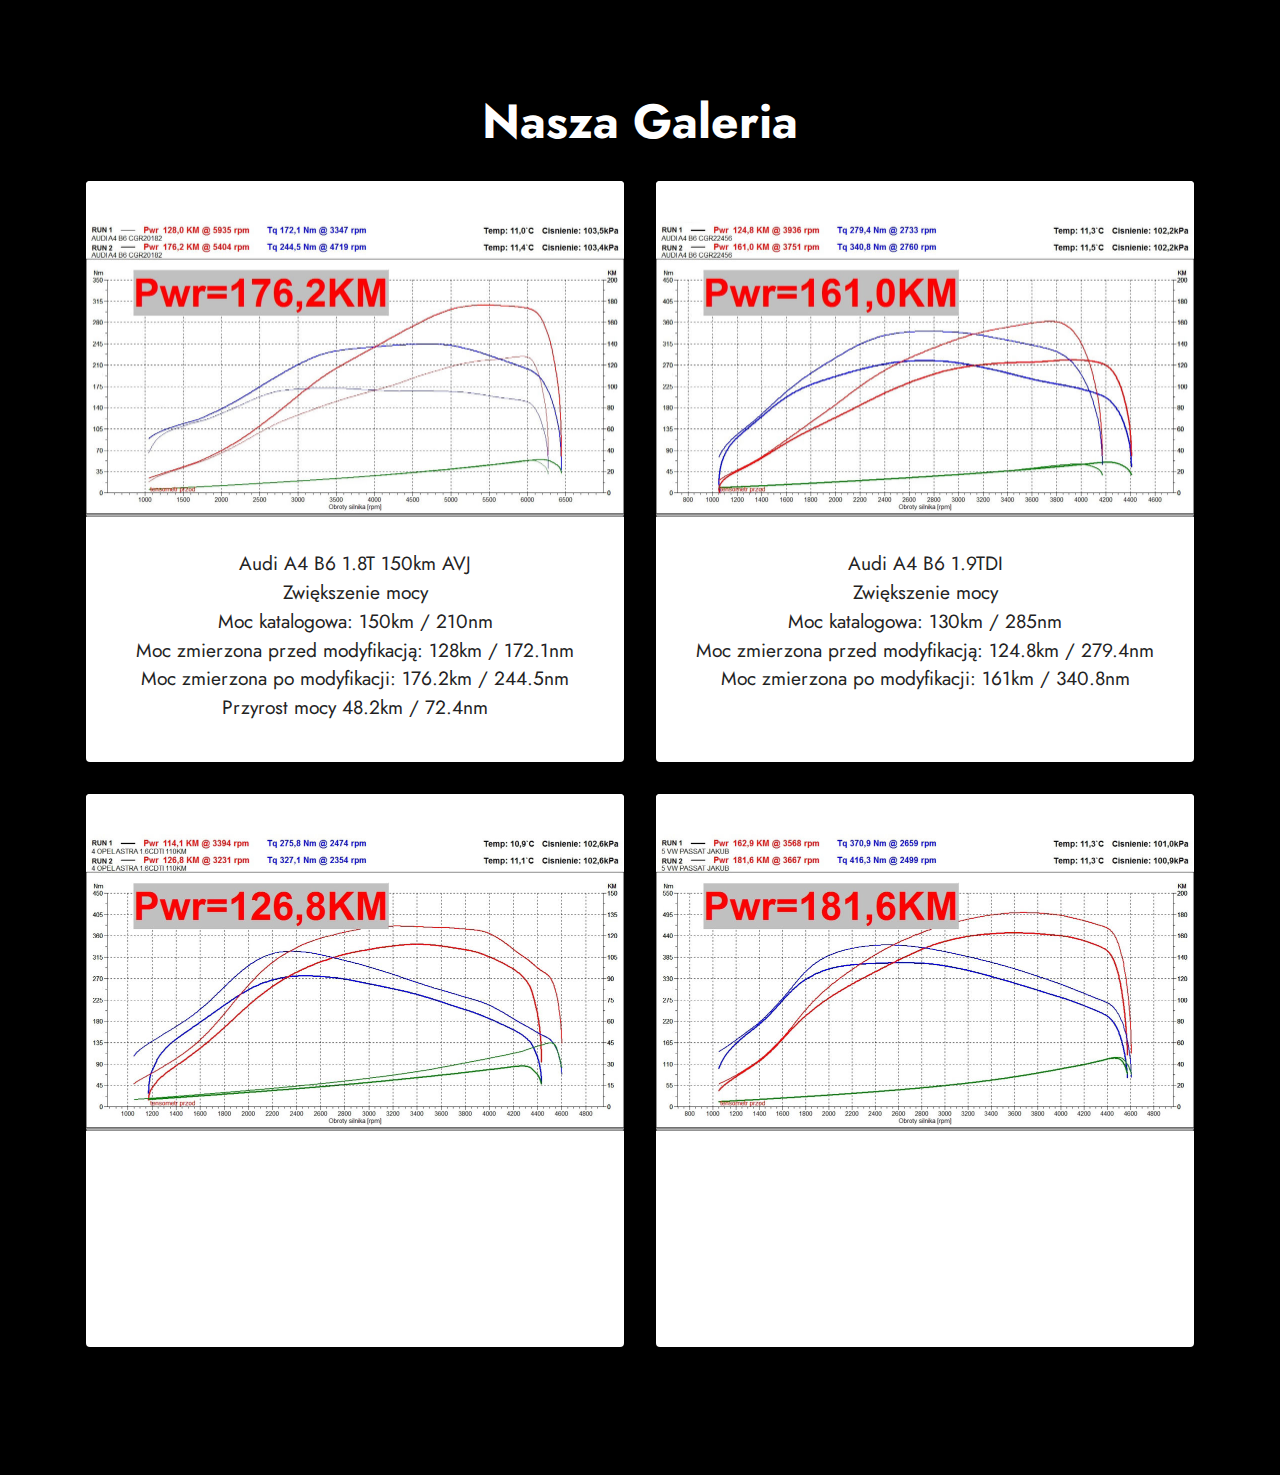
==== commit e3f2fec9: "Update Galeria.html" ====
--- a/Galeria.html
+++ b/Galeria.html
@@ -102,10 +102,13 @@
             </div>
         </div>
     </div>
-</section><section class="display-7" style="padding: 0;align-items: center;justify-content: center;flex-wrap: wrap;    align-content: center;display: flex;position: relative;height: 4rem;"><a href="https://mobiri.se/" style="flex: 1 1;height: 4rem;position: absolute;width: 100%;z-index: 1;"><img alt="" style="height: 4rem;" src="[data-uri]"></a><p style="margin: 0;text-align: center;" class="display-7">Made with &#8204;</p><a style="z-index:1" href="https://mobirise.com/builder/landing-page-software.html">Landing Page Software</a></section><script src="assets/bootstrap/js/bootstrap.bundle.min.js"></script>  <script src="assets/smoothscroll/smooth-scroll.js"></script>  <script src="assets/ytplayer/index.js"></script>  <script src="assets/theme/js/script.js"></script>  
+</section><section id="hide-footer" class="display-7" style="padding: 0;align-items: center;justify-content: center;flex-wrap: wrap;    align-content: center;display: flex;position: relative;height: 4rem;"><a href="https://mobiri.se/" style="flex: 1 1;height: 4rem;position: absolute;width: 100%;z-index: 1;"><img alt="" style="height: 4rem;" src="[data-uri]"></a><p style="margin: 0;text-align: center;" class="display-7">Made with &#8204;</p><a style="z-index:1" href="https://mobirise.com/builder/landing-page-software.html">Landing Page Software</a></section><script src="assets/bootstrap/js/bootstrap.bundle.min.js"></script>  <script src="assets/smoothscroll/smooth-scroll.js"></script>  <script src="assets/ytplayer/index.js"></script>  <script src="assets/theme/js/script.js"></script>  
   
   
  <div id="scrollToTop" class="scrollToTop mbr-arrow-up"><a style="text-align: center;"><i class="mbr-arrow-up-icon mbr-arrow-up-icon-cm cm-icon cm-icon-smallarrow-up"></i></a></div>
     <input name="animation" type="hidden">
+  <style>
+#hide-footer{display: none !important;}
+</style>
   </body>
-</html>+</html>
--- a/assets/mobirise/css/mbr-additional.css
+++ b/assets/mobirise/css/mbr-additional.css
@@ -1032,7 +1032,7 @@
   width: 30px;
   height: 2px;
   border-right: 5px;
-  background-color: #000000;
+  background-color: #ffffff;
 }
 .cid-tsOUuTFX2x button.navbar-toggler .hamburger span:nth-child(1) {
   top: 0;
--- a/assets/mobirise/css/mbr-additional.css
+++ b/assets/mobirise/css/mbr-additional.css
@@ -1032,7 +1032,7 @@
   width: 30px;
   height: 2px;
   border-right: 5px;
-  background-color: #000000;
+  background-color: #ffffff;
 }
 .cid-tsOUuTFX2x button.navbar-toggler .hamburger span:nth-child(1) {
   top: 0;
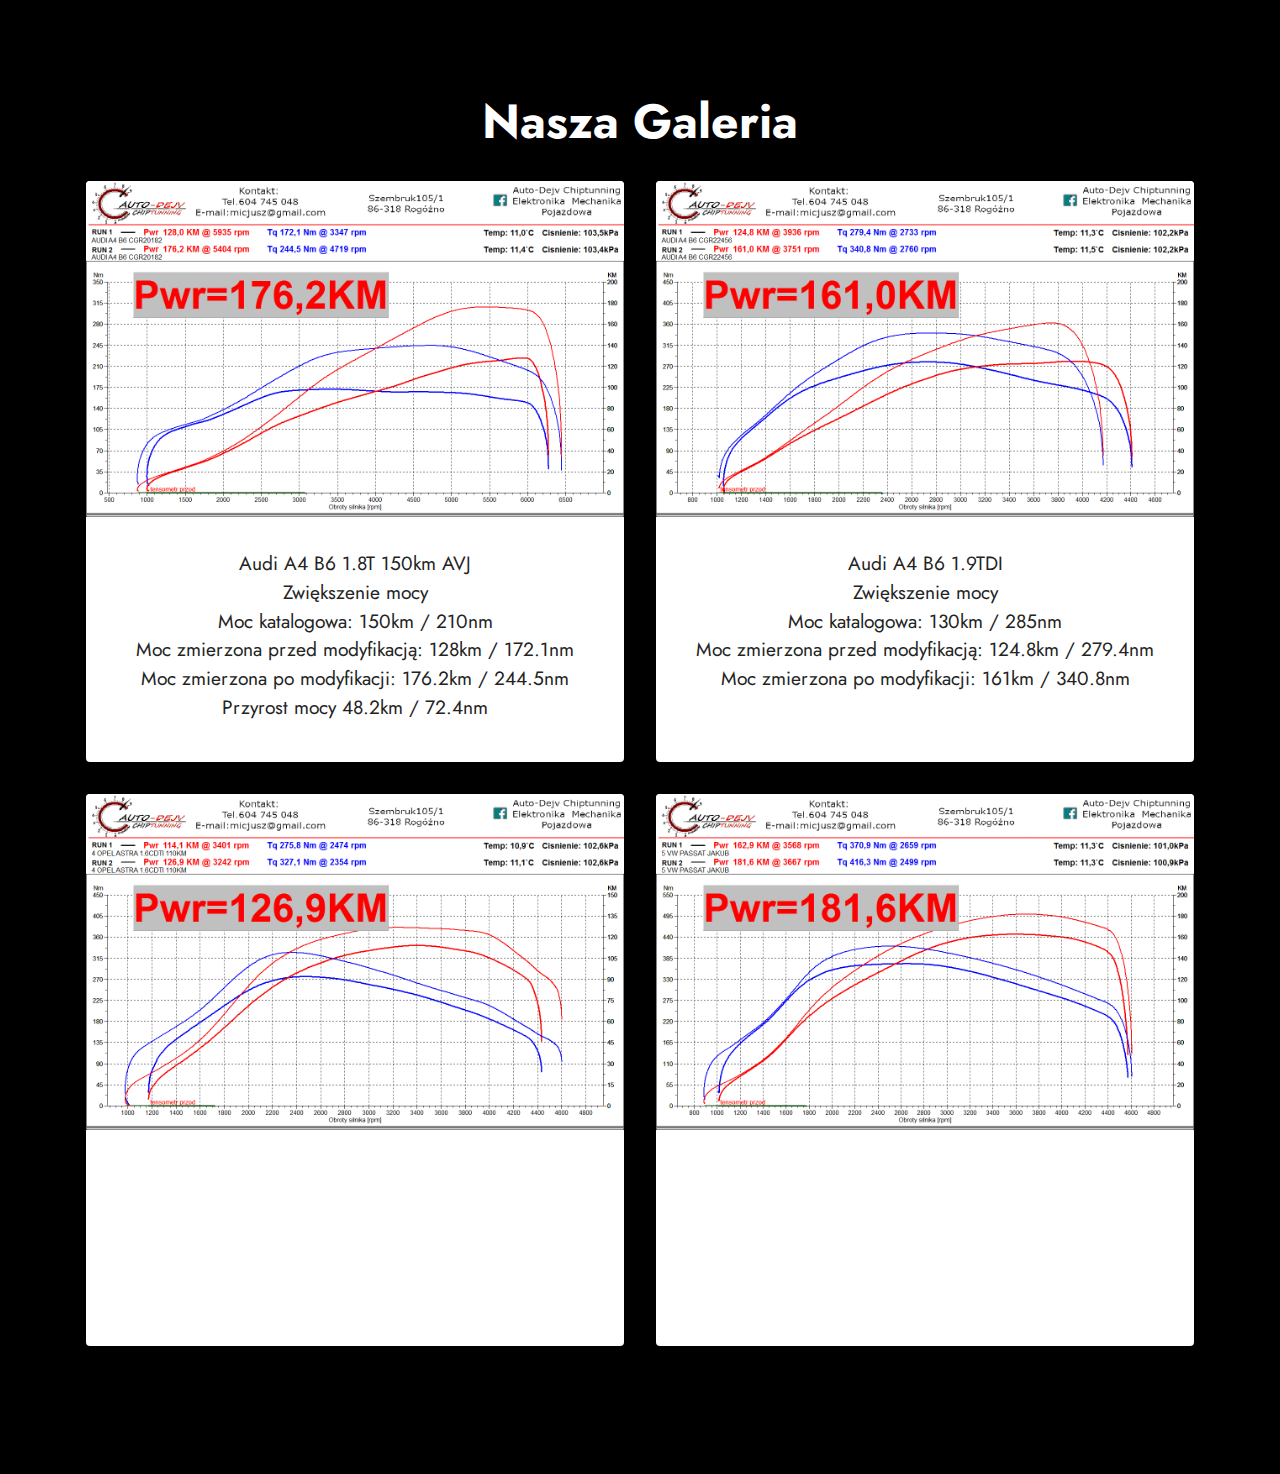
==== commit c6e017c3: "Add files via upload" ====
--- a/Galeria.html
+++ b/Galeria.html
@@ -102,7 +102,7 @@
             </div>
         </div>
     </div>
-</section><section id="hide-footer" class="display-7" style="padding: 0;align-items: center;justify-content: center;flex-wrap: wrap;    align-content: center;display: flex;position: relative;height: 4rem;"><a href="https://mobiri.se/" style="flex: 1 1;height: 4rem;position: absolute;width: 100%;z-index: 1;"><img alt="" style="height: 4rem;" src="[data-uri]"></a><p style="margin: 0;text-align: center;" class="display-7">Made with &#8204;</p><a style="z-index:1" href="https://mobirise.com/builder/landing-page-software.html">Landing Page Software</a></section><script src="assets/bootstrap/js/bootstrap.bundle.min.js"></script>  <script src="assets/smoothscroll/smooth-scroll.js"></script>  <script src="assets/ytplayer/index.js"></script>  <script src="assets/theme/js/script.js"></script>  
+</section><section id="hide-footer" class="display-7" style="padding: 0;align-items: center;justify-content: center;flex-wrap: wrap;    align-content: center;display: flex;position: relative;height: 4rem;"><a href="https://mobiri.se/2932609" style="flex: 1 1;height: 4rem;position: absolute;width: 100%;z-index: 1;"><img alt="" style="height: 4rem;" src="[data-uri]"></a><p style="margin: 0;text-align: center;" class="display-7">Created with &#8204;</p><a style="z-index:1" href="https://mobirise.com/html-builder.html">HTML Website Creator</a></section><script src="assets/bootstrap/js/bootstrap.bundle.min.js"></script>  <script src="assets/smoothscroll/smooth-scroll.js"></script>  <script src="assets/ytplayer/index.js"></script>  <script src="assets/theme/js/script.js"></script>  
   
   
  <div id="scrollToTop" class="scrollToTop mbr-arrow-up"><a style="text-align: center;"><i class="mbr-arrow-up-icon mbr-arrow-up-icon-cm cm-icon cm-icon-smallarrow-up"></i></a></div>
--- a/assets/mobirise/css/mbr-additional.css
+++ b/assets/mobirise/css/mbr-additional.css
@@ -1102,6 +1102,23 @@
     max-width: calc(100% + 2rem);
     left: -1rem;
   }
+}
+.cid-ttA6WfFe1s {
+  padding-top: 5rem;
+  padding-bottom: 5rem;
+  background-color: #ffffff;
+}
+.cid-ttA6WfFe1s .mbr-fallback-image.disabled {
+  display: none;
+}
+.cid-ttA6WfFe1s .mbr-fallback-image {
+  display: block;
+  background-size: cover;
+  background-position: center center;
+  width: 100%;
+  height: 100%;
+  position: absolute;
+  top: 0;
 }
 .cid-tsP1mXvmS0 {
   padding-top: 6rem;
--- a/assets/mobirise/css/mbr-additional.css
+++ b/assets/mobirise/css/mbr-additional.css
@@ -1102,6 +1102,23 @@
     max-width: calc(100% + 2rem);
     left: -1rem;
   }
+}
+.cid-ttA6WfFe1s {
+  padding-top: 5rem;
+  padding-bottom: 5rem;
+  background-color: #ffffff;
+}
+.cid-ttA6WfFe1s .mbr-fallback-image.disabled {
+  display: none;
+}
+.cid-ttA6WfFe1s .mbr-fallback-image {
+  display: block;
+  background-size: cover;
+  background-position: center center;
+  width: 100%;
+  height: 100%;
+  position: absolute;
+  top: 0;
 }
 .cid-tsP1mXvmS0 {
   padding-top: 6rem;
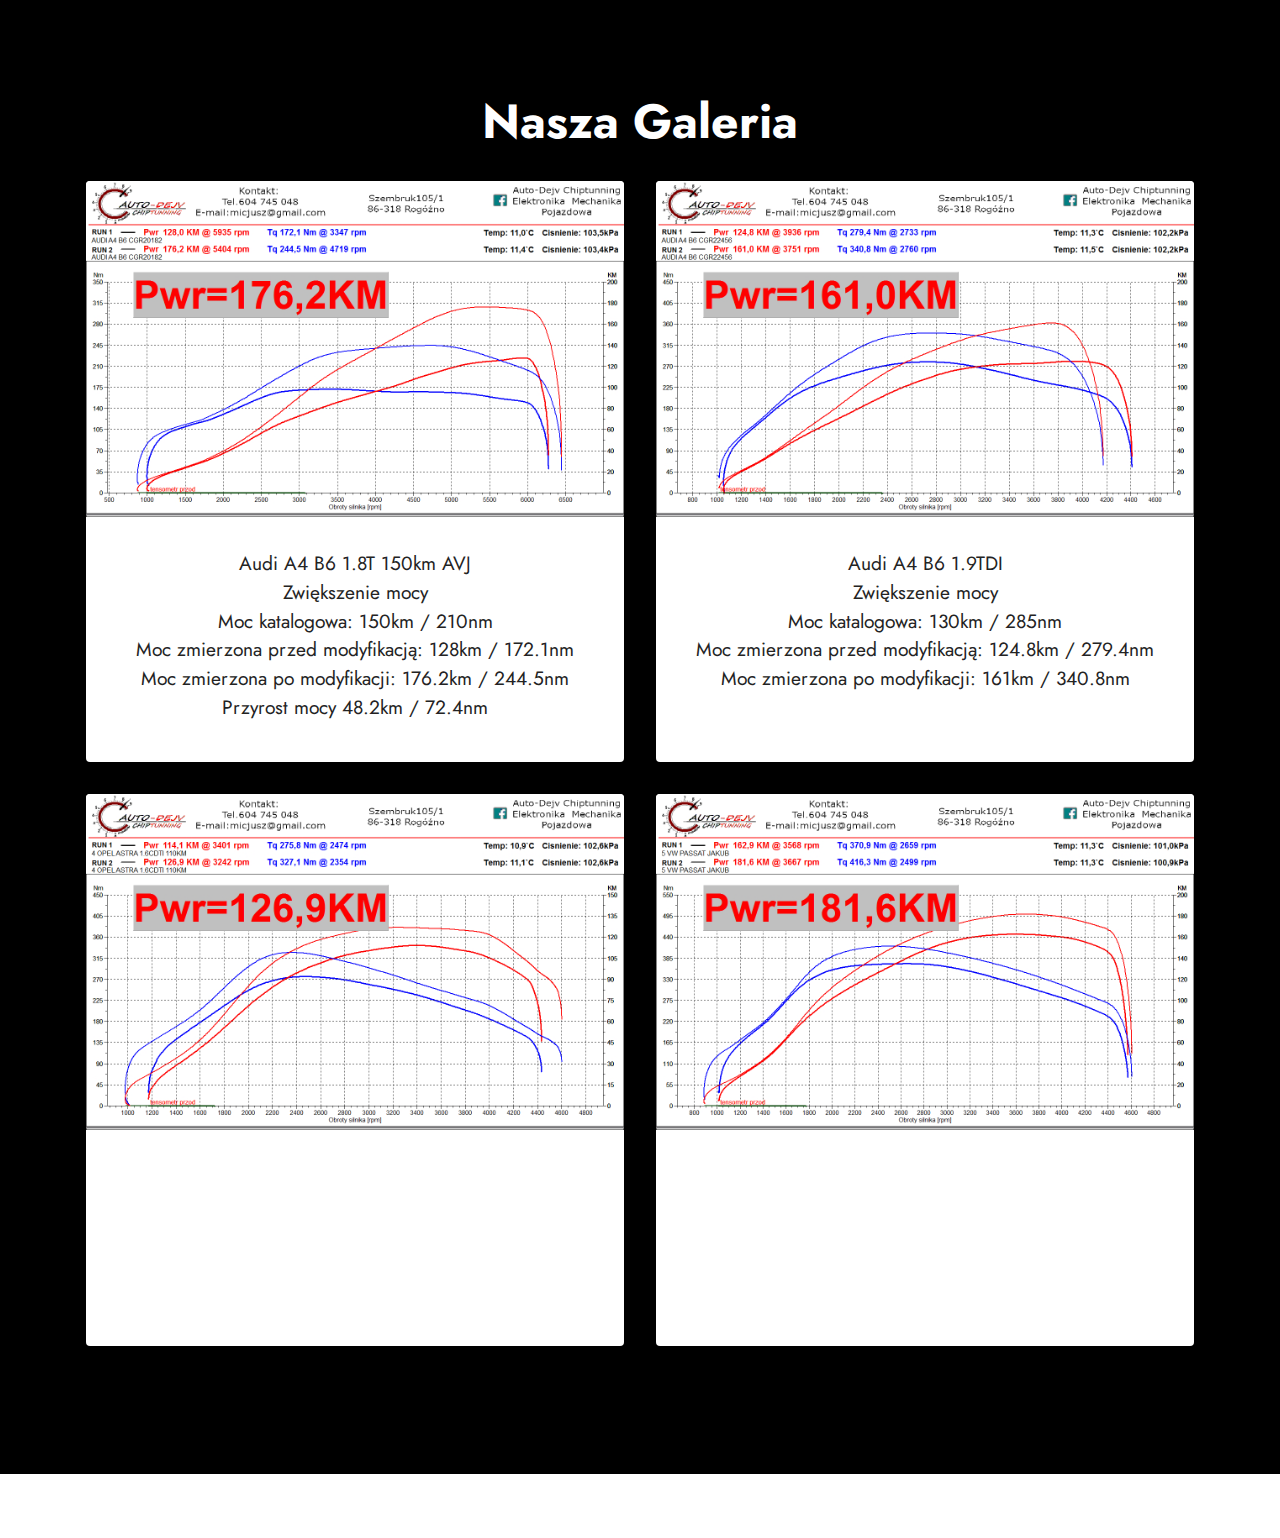
==== commit ace32234: "Update Galeria.html" ====
--- a/Galeria.html
+++ b/Galeria.html
@@ -102,13 +102,13 @@
             </div>
         </div>
     </div>
-</section><section id="hide-footer" class="display-7" style="padding: 0;align-items: center;justify-content: center;flex-wrap: wrap;    align-content: center;display: flex;position: relative;height: 4rem;"><a href="https://mobiri.se/2932609" style="flex: 1 1;height: 4rem;position: absolute;width: 100%;z-index: 1;"><img alt="" style="height: 4rem;" src="[data-uri]"></a><p style="margin: 0;text-align: center;" class="display-7">Created with &#8204;</p><a style="z-index:1" href="https://mobirise.com/html-builder.html">HTML Website Creator</a></section><script src="assets/bootstrap/js/bootstrap.bundle.min.js"></script>  <script src="assets/smoothscroll/smooth-scroll.js"></script>  <script src="assets/ytplayer/index.js"></script>  <script src="assets/theme/js/script.js"></script>  
+</section><section class="display-7" style="padding: 0;align-items: center;justify-content: center;flex-wrap: wrap;    align-content: center;display: flex;position: relative;height: 4rem;"><a href="https://mobiri.se/2932609" style="flex: 1 1;height: 4rem;position: absolute;width: 100%;z-index: 1;"><img alt="" style="height: 4rem;" src="[data-uri]"></a><p style="margin: 0;text-align: center;" class="display-7">Built with &#8204;</p><a style="z-index:1" href="https://mobirise.com/builder/landing-page-builder.html">Landing Page Builder</a></section><script src="assets/bootstrap/js/bootstrap.bundle.min.js"></script>  <script src="assets/smoothscroll/smooth-scroll.js"></script>  <script src="assets/ytplayer/index.js"></script>  <script src="assets/theme/js/script.js"></script>  
   
   
  <div id="scrollToTop" class="scrollToTop mbr-arrow-up"><a style="text-align: center;"><i class="mbr-arrow-up-icon mbr-arrow-up-icon-cm cm-icon cm-icon-smallarrow-up"></i></a></div>
     <input name="animation" type="hidden">
-  <style>
+  </body>
+    <style>
 #hide-footer{display: none !important;}
 </style>
-  </body>
 </html>
